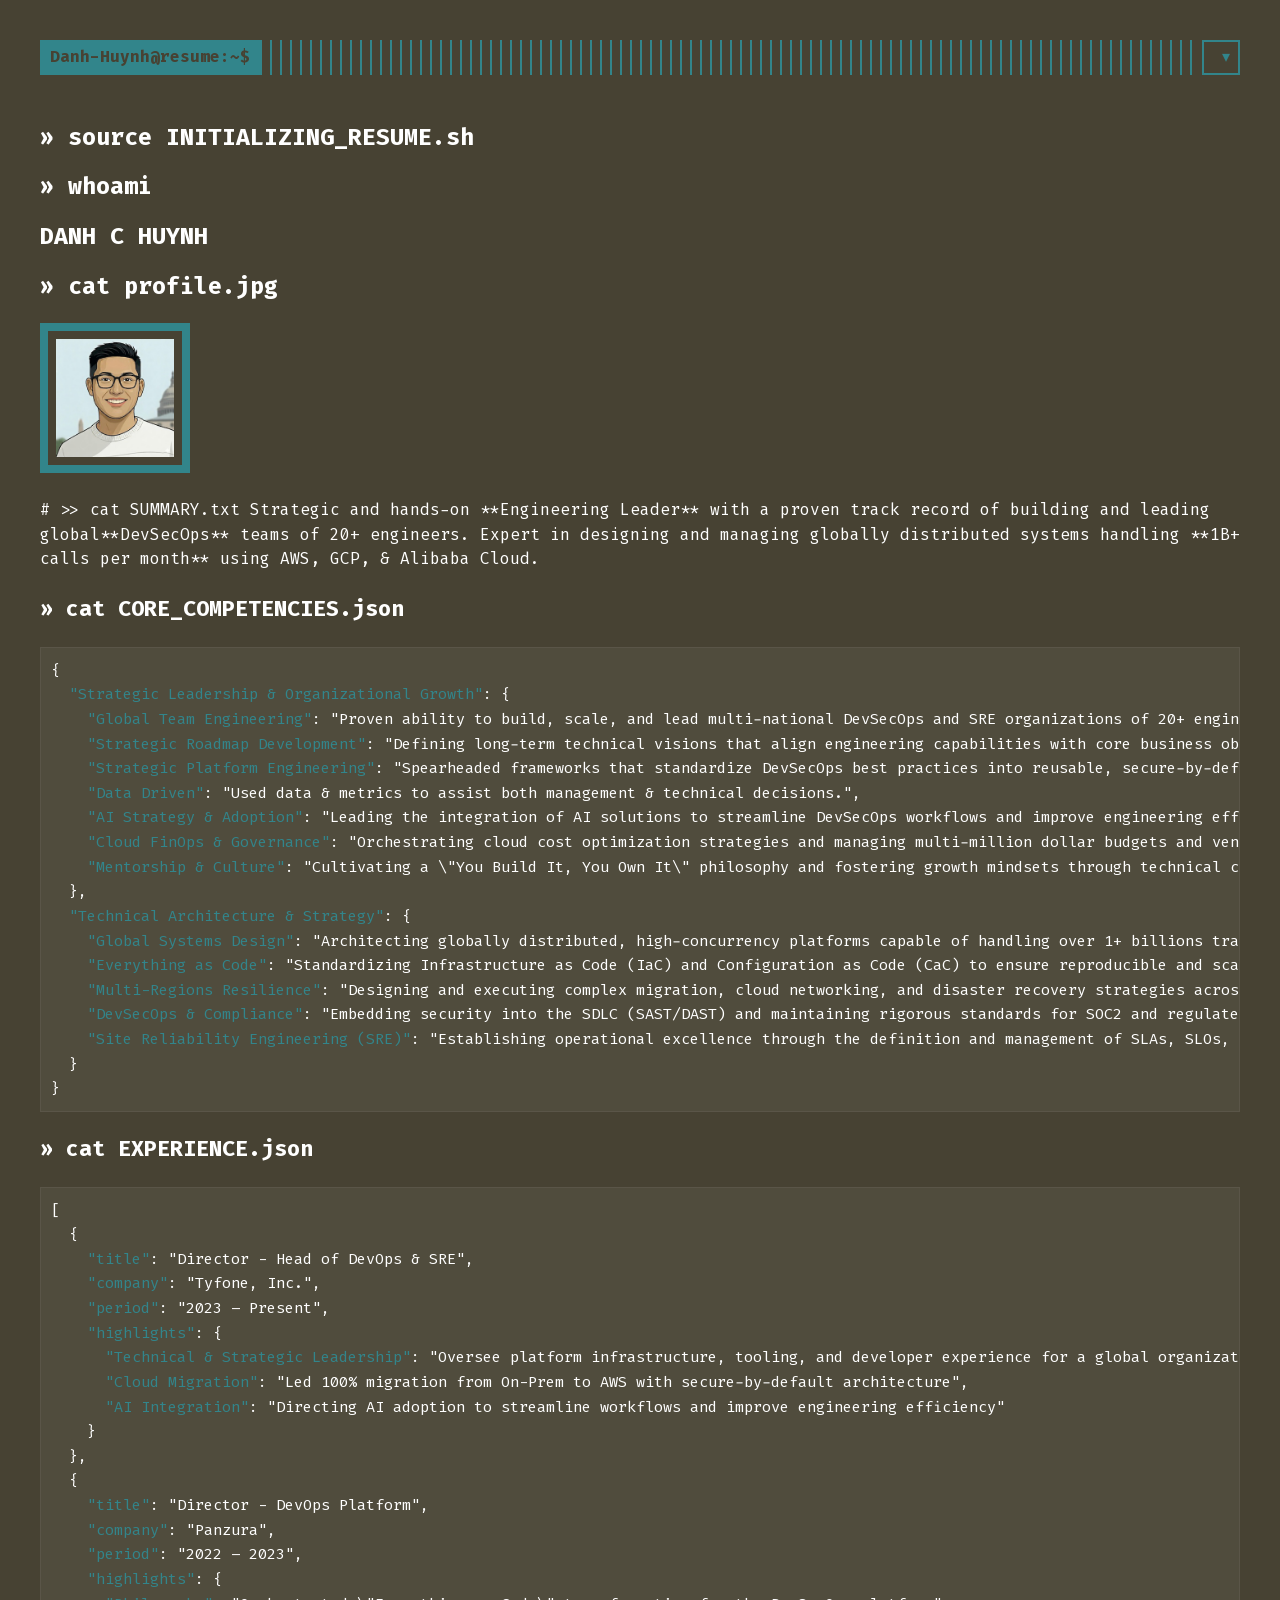
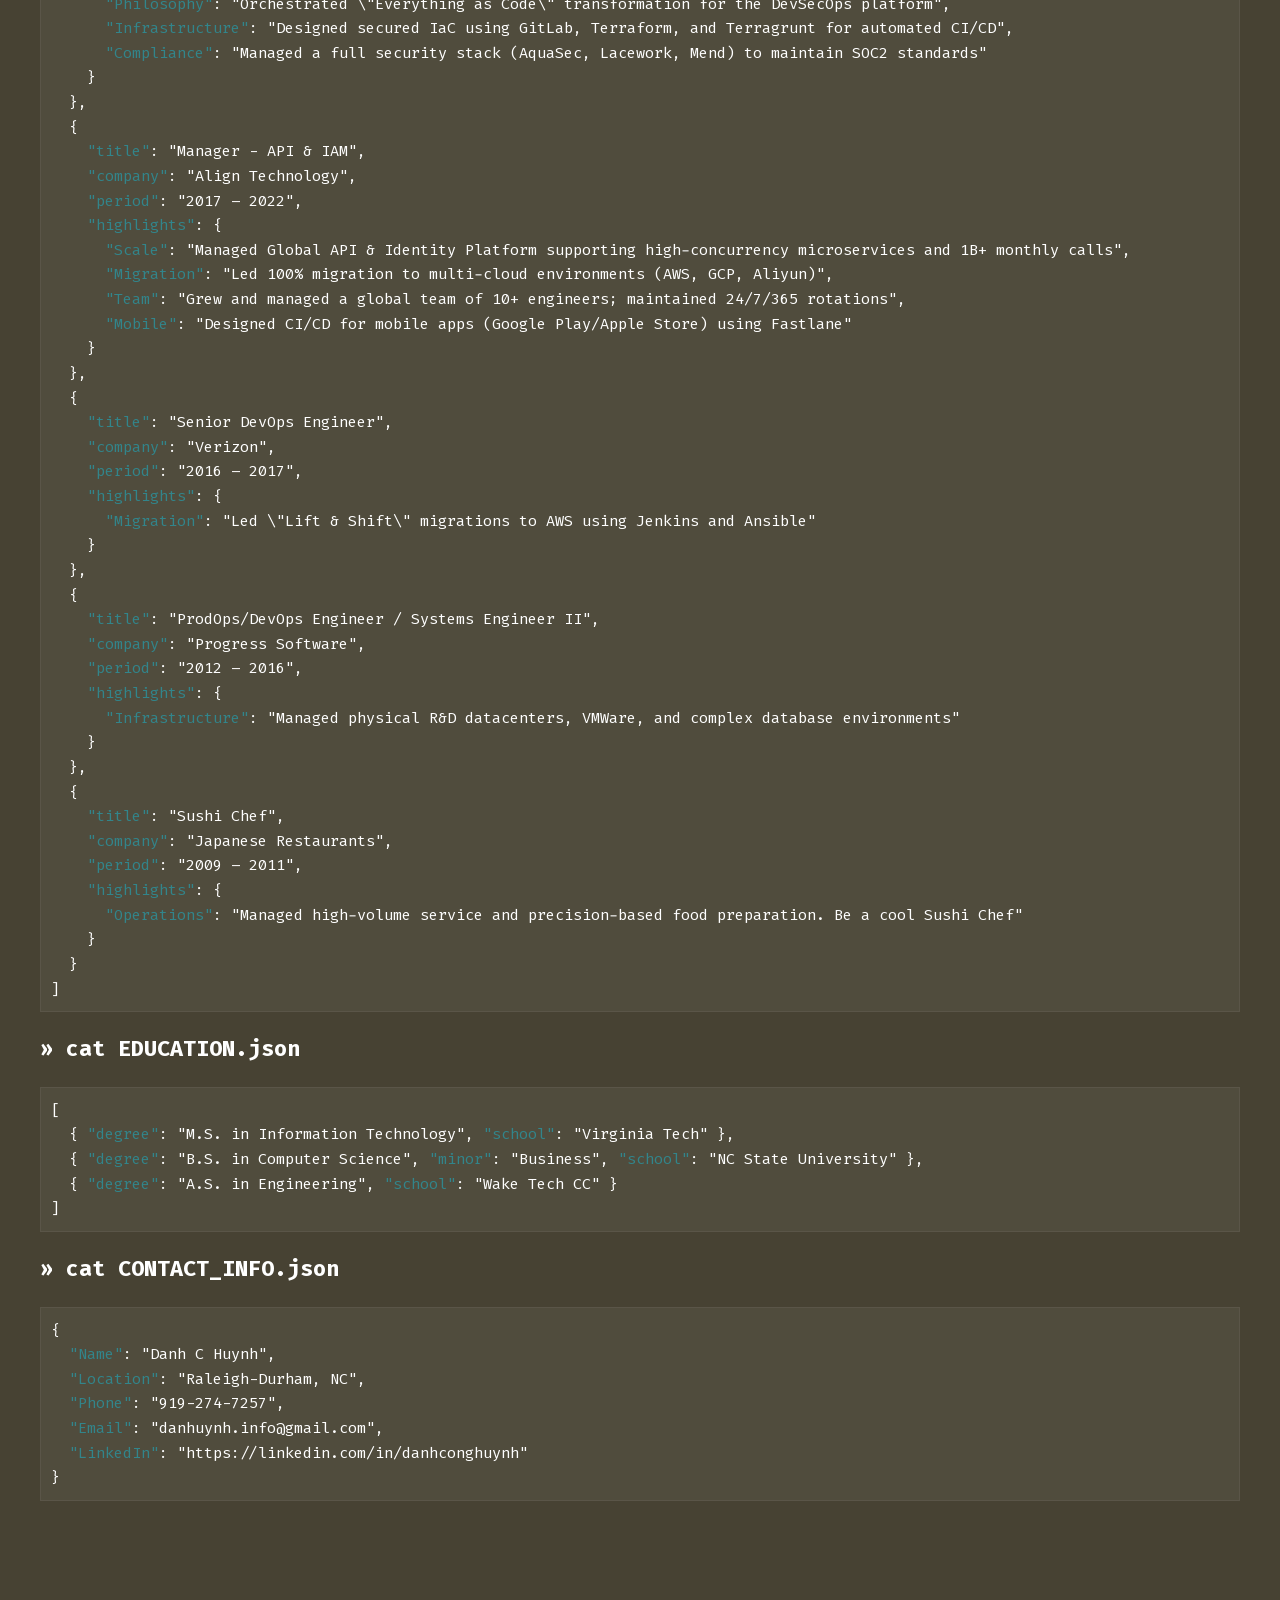
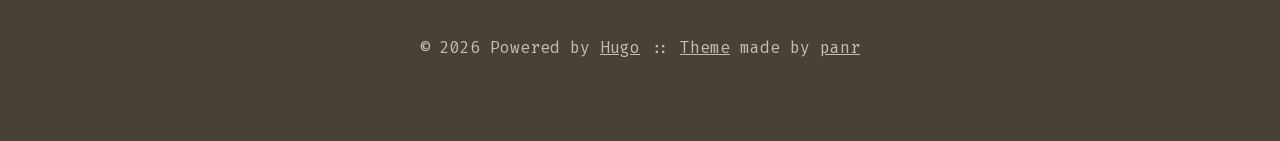
==== index.html @ 9a4f37fe "deploy: 3ca0b57affb9b24dda4a863fd0f030ab0fe64754" ====
<!doctype html><html lang=en><head><meta name=generator content="Hugo 0.161.1"><title>Danh-Huynh@resume:~$</title><meta charset=utf-8><meta name=viewport content="width=device-width,initial-scale=1"><meta name=description content><meta name=keywords content><meta name=robots content="noodp"><link rel=canonical href=https://huynhcongdanh.github.io/resume/><link rel=stylesheet href=https://huynhcongdanh.github.io/resume/css/buttons.min.86f6b4c106b6c6eb690ae5203d36b442c1f66f718ff4e8164fa86cf6c61ad641.css><link rel=stylesheet href=https://huynhcongdanh.github.io/resume/css/code.min.c4581949edab7810737609fc5568852bcd908945f14561e366dcd2300a370545.css><link rel=stylesheet href=https://huynhcongdanh.github.io/resume/css/fonts.min.5bb7ed13e1d00d8ff39ea84af26737007eb5051b157b86fc24487c94f3dc8bbe.css><link rel=stylesheet href=https://huynhcongdanh.github.io/resume/css/footer.min.eb8dfc2c6a7eafa36cd3ba92d63e69e849e2200e0002a228d137f236b09ecd75.css><link rel=stylesheet href=https://huynhcongdanh.github.io/resume/css/gist.min.a751e8b0abe1ba8bc53ced52a38b19d8950fe78ca29454ea8c2595cf26aad5c0.css><link rel=stylesheet href=https://huynhcongdanh.github.io/resume/css/header.min.75c7eb0e2872d95ff48109c6647d0223a38db52e2561dd87966eb5fc7c6bdac6.css><link rel=stylesheet href=https://huynhcongdanh.github.io/resume/css/main.min.36833afd348409fc6c3d09d0897c5833d9d5bf1ff31f5e60ea3ee42ce2b1268c.css><link rel=stylesheet href=https://huynhcongdanh.github.io/resume/css/menu.min.3c17467ebeb3d38663dce68f71f519901124fa5cbb4519b2fb0667a21e9aca39.css><link rel=stylesheet href=https://huynhcongdanh.github.io/resume/css/pagination.min.bbb986dbce00a5ce5aca0504b7925fc1c581992a4bf57f163e5d69cc1db7d836.css><link rel=stylesheet href=https://huynhcongdanh.github.io/resume/css/post.min.e6dddd258e64c83e05cec0cd49c05216742d42fc8ecbfbe6b67083412b609bd3.css><link rel=stylesheet href=https://huynhcongdanh.github.io/resume/css/syntax.min.a2cc694a9b481f15d41722bffc2cc54eea4c4f74fd9072b0b33253604c22606e.css><link rel=stylesheet href=https://huynhcongdanh.github.io/resume/css/terminal.min.e3b0c44298fc1c149afbf4c8996fb92427ae41e4649b934ca495991b7852b855.css><link rel=stylesheet href=https://huynhcongdanh.github.io/resume/css/terms.min.b81791663c3790e738e571cdbf802312390d30e4b1d8dc9d814a5b5454d0ac11.css><link rel=stylesheet href=https://huynhcongdanh.github.io/resume/terminal.css><link rel="shortcut icon" href=https://huynhcongdanh.github.io/resume/favicon.png><link rel=apple-touch-icon href=https://huynhcongdanh.github.io/resume/apple-touch-icon.png><meta name=twitter:card content="summary"><meta property="og:locale" content="en"><meta property="og:type" content="website"><meta property="og:title" content="Danh-Huynh@resume:~$"><meta property="og:description" content><meta property="og:url" content="https://huynhcongdanh.github.io/resume/"><meta property="og:site_name" content="Danh-Huynh@resume:~$"><meta property="og:image" content="https://huynhcongdanh.github.io/resume/og-image.png"><meta property="og:image:width" content="1200"><meta property="og:image:height" content="627"><meta property="article:published_time" content="2026-05-12 00:00:00 +0000 UTC"><link href=/resume/index.xml rel=alternate type=application/rss+xml title=Danh-Huynh@resume:~$></head><body><div class="container full"><header class=header><div class=header__inner><div class=header__logo><a href=https://huynhcongdanh.github.io/resume/><div class=logo>Danh-Huynh@resume:~$</div></a></div><ul class="menu menu--desktop menu--language-selector"><li class=menu__trigger>&nbsp;▾</li><li><ul class=menu__dropdown><li><a href=https://huynhcongdanh.github.io/resume/></a></li></ul></li></ul></div></header><div class=content><div class=index-content><h1 id=-source-initializing_resumesh>&#187; source INITIALIZING_RESUME.sh</h1><h1 id=-whoami>&#187; whoami</h1><h1 id=danh-c-huynh>DANH C HUYNH</h1><h1 id=-cat-profilejpg>&#187; cat profile.jpg</h1><img src=profile.jpg alt=Profile width=150>
# >> cat SUMMARY.txt
Strategic and hands-on **Engineering Leader** with a proven track record of building and leading global**DevSecOps** teams of 20+ engineers. Expert in designing and managing globally distributed systems handling **1B+ calls per month** using AWS, GCP, & Alibaba Cloud.<h2 id=-cat-core_competenciesjson>&#187; cat CORE_COMPETENCIES.json</h2><div class=highlight><pre tabindex=0 class=chroma><code class=language-json data-lang=json><span class=line><span class=cl><span class=p>{</span>
</span></span><span class=line><span class=cl>  <span class=nt>&#34;Strategic Leadership &amp; Organizational Growth&#34;</span><span class=p>:</span> <span class=p>{</span>
</span></span><span class=line><span class=cl>    <span class=nt>&#34;Global Team Engineering&#34;</span><span class=p>:</span> <span class=s2>&#34;Proven ability to build, scale, and lead multi-national DevSecOps and SRE organizations of 20+ engineers.&#34;</span><span class=p>,</span>
</span></span><span class=line><span class=cl>    <span class=nt>&#34;Strategic Roadmap Development&#34;</span><span class=p>:</span> <span class=s2>&#34;Defining long-term technical visions that align engineering capabilities with core business objectives.&#34;</span><span class=p>,</span>
</span></span><span class=line><span class=cl>    <span class=nt>&#34;Strategic Platform Engineering&#34;</span><span class=p>:</span> <span class=s2>&#34;Spearheaded frameworks that standardize DevSecOps best practices into reusable, secure-by-default templates to the Developer Experience (DX) by reducing operational friction and empowering teams to accelerate deployment cycles without compromising quality.&#34;</span><span class=p>,</span>
</span></span><span class=line><span class=cl>    <span class=nt>&#34;Data Driven&#34;</span><span class=p>:</span> <span class=s2>&#34;Used data &amp; metrics to assist both management &amp; technical decisions.&#34;</span><span class=p>,</span>
</span></span><span class=line><span class=cl>    <span class=nt>&#34;AI Strategy &amp; Adoption&#34;</span><span class=p>:</span> <span class=s2>&#34;Leading the integration of AI solutions to streamline DevSecOps workflows and improve engineering efficiency.&#34;</span><span class=p>,</span>
</span></span><span class=line><span class=cl>    <span class=nt>&#34;Cloud FinOps &amp; Governance&#34;</span><span class=p>:</span> <span class=s2>&#34;Orchestrating cloud cost optimization strategies and managing multi-million dollar budgets and vendor relationships.&#34;</span><span class=p>,</span>
</span></span><span class=line><span class=cl>    <span class=nt>&#34;Mentorship &amp; Culture&#34;</span><span class=p>:</span> <span class=s2>&#34;Cultivating a \&#34;You Build It, You Own It\&#34; philosophy and fostering growth mindsets through technical coaching and office hours.&#34;</span>
</span></span><span class=line><span class=cl>  <span class=p>},</span>
</span></span><span class=line><span class=cl>  <span class=nt>&#34;Technical Architecture &amp; Strategy&#34;</span><span class=p>:</span> <span class=p>{</span>
</span></span><span class=line><span class=cl>    <span class=nt>&#34;Global Systems Design&#34;</span><span class=p>:</span> <span class=s2>&#34;Architecting globally distributed, high-concurrency platforms capable of handling over 1+ billions transactions monthly.&#34;</span><span class=p>,</span>
</span></span><span class=line><span class=cl>    <span class=nt>&#34;Everything as Code&#34;</span><span class=p>:</span> <span class=s2>&#34;Standardizing Infrastructure as Code (IaC) and Configuration as Code (CaC) to ensure reproducible and scalable environments. No pets in the system.&#34;</span><span class=p>,</span>
</span></span><span class=line><span class=cl>    <span class=nt>&#34;Multi-Regions Resilience&#34;</span><span class=p>:</span> <span class=s2>&#34;Designing and executing complex migration, cloud networking, and disaster recovery strategies across AWS Accounts, regions, &amp; AZs.&#34;</span><span class=p>,</span>
</span></span><span class=line><span class=cl>    <span class=nt>&#34;DevSecOps &amp; Compliance&#34;</span><span class=p>:</span> <span class=s2>&#34;Embedding security into the SDLC (SAST/DAST) and maintaining rigorous standards for SOC2 and regulated environments (Medical, Fintech).&#34;</span><span class=p>,</span>
</span></span><span class=line><span class=cl>    <span class=nt>&#34;Site Reliability Engineering (SRE)&#34;</span><span class=p>:</span> <span class=s2>&#34;Establishing operational excellence through the definition and management of SLAs, SLOs, and 24/7/365 incident response frameworks.&#34;</span>
</span></span><span class=line><span class=cl>  <span class=p>}</span>
</span></span><span class=line><span class=cl><span class=p>}</span>
</span></span></code></pre></div><h2 id=-cat-experiencejson>&#187; cat EXPERIENCE.json</h2><div class=highlight><pre tabindex=0 class=chroma><code class=language-json data-lang=json><span class=line><span class=cl><span class=p>[</span>
</span></span><span class=line><span class=cl>  <span class=p>{</span>
</span></span><span class=line><span class=cl>    <span class=nt>&#34;title&#34;</span><span class=p>:</span> <span class=s2>&#34;Director - Head of DevOps &amp; SRE&#34;</span><span class=p>,</span>
</span></span><span class=line><span class=cl>    <span class=nt>&#34;company&#34;</span><span class=p>:</span> <span class=s2>&#34;Tyfone, Inc.&#34;</span><span class=p>,</span>
</span></span><span class=line><span class=cl>    <span class=nt>&#34;period&#34;</span><span class=p>:</span> <span class=s2>&#34;2023 – Present&#34;</span><span class=p>,</span>
</span></span><span class=line><span class=cl>    <span class=nt>&#34;highlights&#34;</span><span class=p>:</span> <span class=p>{</span>
</span></span><span class=line><span class=cl>      <span class=nt>&#34;Technical &amp; Strategic Leadership&#34;</span><span class=p>:</span> <span class=s2>&#34;Oversee platform infrastructure, tooling, and developer experience for a global organization&#34;</span><span class=p>,</span>
</span></span><span class=line><span class=cl>      <span class=nt>&#34;Cloud Migration&#34;</span><span class=p>:</span> <span class=s2>&#34;Led 100% migration from On-Prem to AWS with secure-by-default architecture&#34;</span><span class=p>,</span>
</span></span><span class=line><span class=cl>      <span class=nt>&#34;AI Integration&#34;</span><span class=p>:</span> <span class=s2>&#34;Directing AI adoption to streamline workflows and improve engineering efficiency&#34;</span>
</span></span><span class=line><span class=cl>    <span class=p>}</span>
</span></span><span class=line><span class=cl>  <span class=p>},</span>
</span></span><span class=line><span class=cl>  <span class=p>{</span>
</span></span><span class=line><span class=cl>    <span class=nt>&#34;title&#34;</span><span class=p>:</span> <span class=s2>&#34;Director - DevOps Platform&#34;</span><span class=p>,</span>
</span></span><span class=line><span class=cl>    <span class=nt>&#34;company&#34;</span><span class=p>:</span> <span class=s2>&#34;Panzura&#34;</span><span class=p>,</span>
</span></span><span class=line><span class=cl>    <span class=nt>&#34;period&#34;</span><span class=p>:</span> <span class=s2>&#34;2022 – 2023&#34;</span><span class=p>,</span>
</span></span><span class=line><span class=cl>    <span class=nt>&#34;highlights&#34;</span><span class=p>:</span> <span class=p>{</span>
</span></span><span class=line><span class=cl>      <span class=nt>&#34;Philosophy&#34;</span><span class=p>:</span> <span class=s2>&#34;Orchestrated \&#34;Everything as Code\&#34; transformation for the DevSecOps platform&#34;</span><span class=p>,</span>
</span></span><span class=line><span class=cl>      <span class=nt>&#34;Infrastructure&#34;</span><span class=p>:</span> <span class=s2>&#34;Designed secured IaC using GitLab, Terraform, and Terragrunt for automated CI/CD&#34;</span><span class=p>,</span>
</span></span><span class=line><span class=cl>      <span class=nt>&#34;Compliance&#34;</span><span class=p>:</span> <span class=s2>&#34;Managed a full security stack (AquaSec, Lacework, Mend) to maintain SOC2 standards&#34;</span>
</span></span><span class=line><span class=cl>    <span class=p>}</span>
</span></span><span class=line><span class=cl>  <span class=p>},</span>
</span></span><span class=line><span class=cl>  <span class=p>{</span>
</span></span><span class=line><span class=cl>    <span class=nt>&#34;title&#34;</span><span class=p>:</span> <span class=s2>&#34;Manager - API &amp; IAM&#34;</span><span class=p>,</span>
</span></span><span class=line><span class=cl>    <span class=nt>&#34;company&#34;</span><span class=p>:</span> <span class=s2>&#34;Align Technology&#34;</span><span class=p>,</span>
</span></span><span class=line><span class=cl>    <span class=nt>&#34;period&#34;</span><span class=p>:</span> <span class=s2>&#34;2017 – 2022&#34;</span><span class=p>,</span>
</span></span><span class=line><span class=cl>    <span class=nt>&#34;highlights&#34;</span><span class=p>:</span> <span class=p>{</span>
</span></span><span class=line><span class=cl>      <span class=nt>&#34;Scale&#34;</span><span class=p>:</span> <span class=s2>&#34;Managed Global API &amp; Identity Platform supporting high-concurrency microservices and 1B+ monthly calls&#34;</span><span class=p>,</span>
</span></span><span class=line><span class=cl>      <span class=nt>&#34;Migration&#34;</span><span class=p>:</span> <span class=s2>&#34;Led 100% migration to multi-cloud environments (AWS, GCP, Aliyun)&#34;</span><span class=p>,</span>
</span></span><span class=line><span class=cl>      <span class=nt>&#34;Team&#34;</span><span class=p>:</span> <span class=s2>&#34;Grew and managed a global team of 10+ engineers; maintained 24/7/365 rotations&#34;</span><span class=p>,</span>
</span></span><span class=line><span class=cl>      <span class=nt>&#34;Mobile&#34;</span><span class=p>:</span> <span class=s2>&#34;Designed CI/CD for mobile apps (Google Play/Apple Store) using Fastlane&#34;</span>
</span></span><span class=line><span class=cl>    <span class=p>}</span>
</span></span><span class=line><span class=cl>  <span class=p>},</span>
</span></span><span class=line><span class=cl>  <span class=p>{</span>
</span></span><span class=line><span class=cl>    <span class=nt>&#34;title&#34;</span><span class=p>:</span> <span class=s2>&#34;Senior DevOps Engineer&#34;</span><span class=p>,</span>
</span></span><span class=line><span class=cl>    <span class=nt>&#34;company&#34;</span><span class=p>:</span> <span class=s2>&#34;Verizon&#34;</span><span class=p>,</span>
</span></span><span class=line><span class=cl>    <span class=nt>&#34;period&#34;</span><span class=p>:</span> <span class=s2>&#34;2016 – 2017&#34;</span><span class=p>,</span>
</span></span><span class=line><span class=cl>    <span class=nt>&#34;highlights&#34;</span><span class=p>:</span> <span class=p>{</span>
</span></span><span class=line><span class=cl>      <span class=nt>&#34;Migration&#34;</span><span class=p>:</span> <span class=s2>&#34;Led \&#34;Lift &amp; Shift\&#34; migrations to AWS using Jenkins and Ansible&#34;</span>
</span></span><span class=line><span class=cl>    <span class=p>}</span>
</span></span><span class=line><span class=cl>  <span class=p>},</span>
</span></span><span class=line><span class=cl>  <span class=p>{</span>
</span></span><span class=line><span class=cl>    <span class=nt>&#34;title&#34;</span><span class=p>:</span> <span class=s2>&#34;ProdOps/DevOps Engineer / Systems Engineer II&#34;</span><span class=p>,</span>
</span></span><span class=line><span class=cl>    <span class=nt>&#34;company&#34;</span><span class=p>:</span> <span class=s2>&#34;Progress Software&#34;</span><span class=p>,</span>
</span></span><span class=line><span class=cl>    <span class=nt>&#34;period&#34;</span><span class=p>:</span> <span class=s2>&#34;2012 – 2016&#34;</span><span class=p>,</span>
</span></span><span class=line><span class=cl>    <span class=nt>&#34;highlights&#34;</span><span class=p>:</span> <span class=p>{</span>
</span></span><span class=line><span class=cl>      <span class=nt>&#34;Infrastructure&#34;</span><span class=p>:</span> <span class=s2>&#34;Managed physical R&amp;D datacenters, VMWare, and complex database environments&#34;</span>
</span></span><span class=line><span class=cl>    <span class=p>}</span>
</span></span><span class=line><span class=cl>  <span class=p>},</span>
</span></span><span class=line><span class=cl>  <span class=p>{</span>
</span></span><span class=line><span class=cl>    <span class=nt>&#34;title&#34;</span><span class=p>:</span> <span class=s2>&#34;Sushi Chef&#34;</span><span class=p>,</span>
</span></span><span class=line><span class=cl>    <span class=nt>&#34;company&#34;</span><span class=p>:</span> <span class=s2>&#34;Japanese Restaurants&#34;</span><span class=p>,</span>
</span></span><span class=line><span class=cl>    <span class=nt>&#34;period&#34;</span><span class=p>:</span> <span class=s2>&#34;2009 – 2011&#34;</span><span class=p>,</span>
</span></span><span class=line><span class=cl>    <span class=nt>&#34;highlights&#34;</span><span class=p>:</span> <span class=p>{</span>
</span></span><span class=line><span class=cl>      <span class=nt>&#34;Operations&#34;</span><span class=p>:</span> <span class=s2>&#34;Managed high-volume service and precision-based food preparation. Be a cool Sushi Chef&#34;</span>
</span></span><span class=line><span class=cl>    <span class=p>}</span>
</span></span><span class=line><span class=cl>  <span class=p>}</span>
</span></span><span class=line><span class=cl><span class=p>]</span>
</span></span></code></pre></div><h2 id=-cat-educationjson>&#187; cat EDUCATION.json</h2><div class=highlight><pre tabindex=0 class=chroma><code class=language-json data-lang=json><span class=line><span class=cl><span class=p>[</span>
</span></span><span class=line><span class=cl>  <span class=p>{</span> <span class=nt>&#34;degree&#34;</span><span class=p>:</span> <span class=s2>&#34;M.S. in Information Technology&#34;</span><span class=p>,</span> <span class=nt>&#34;school&#34;</span><span class=p>:</span> <span class=s2>&#34;Virginia Tech&#34;</span> <span class=p>},</span>
</span></span><span class=line><span class=cl>  <span class=p>{</span> <span class=nt>&#34;degree&#34;</span><span class=p>:</span> <span class=s2>&#34;B.S. in Computer Science&#34;</span><span class=p>,</span> <span class=nt>&#34;minor&#34;</span><span class=p>:</span> <span class=s2>&#34;Business&#34;</span><span class=p>,</span> <span class=nt>&#34;school&#34;</span><span class=p>:</span> <span class=s2>&#34;NC State University&#34;</span> <span class=p>},</span>
</span></span><span class=line><span class=cl>  <span class=p>{</span> <span class=nt>&#34;degree&#34;</span><span class=p>:</span> <span class=s2>&#34;A.S. in Engineering&#34;</span><span class=p>,</span> <span class=nt>&#34;school&#34;</span><span class=p>:</span> <span class=s2>&#34;Wake Tech CC&#34;</span> <span class=p>}</span>
</span></span><span class=line><span class=cl><span class=p>]</span>
</span></span></code></pre></div><h2 id=-cat-contact_infojson>&#187; cat CONTACT_INFO.json</h2><div class=highlight><pre tabindex=0 class=chroma><code class=language-json data-lang=json><span class=line><span class=cl><span class=p>{</span>
</span></span><span class=line><span class=cl>  <span class=nt>&#34;Name&#34;</span><span class=p>:</span> <span class=s2>&#34;Danh C Huynh&#34;</span><span class=p>,</span>
</span></span><span class=line><span class=cl>  <span class=nt>&#34;Location&#34;</span><span class=p>:</span> <span class=s2>&#34;Raleigh-Durham, NC&#34;</span><span class=p>,</span>
</span></span><span class=line><span class=cl>  <span class=nt>&#34;Phone&#34;</span><span class=p>:</span> <span class=s2>&#34;919-274-7257&#34;</span><span class=p>,</span>
</span></span><span class=line><span class=cl>  <span class=nt>&#34;Email&#34;</span><span class=p>:</span> <span class=s2>&#34;danhuynh.info@gmail.com&#34;</span><span class=p>,</span>
</span></span><span class=line><span class=cl>  <span class=nt>&#34;LinkedIn&#34;</span><span class=p>:</span> <span class=s2>&#34;https://linkedin.com/in/danhconghuynh&#34;</span>
</span></span><span class=line><span class=cl><span class=p>}</span>
</span></span></code></pre></div></div><div class=posts><div class=pagination><div class=pagination__buttons></div></div></div></div><footer class=footer><div class=footer__inner><div class=copyright><span>© 2026 Powered by <a href=https://gohugo.io>Hugo</a></span>
<span>:: <a href=https://github.com/panr/hugo-theme-terminal target=_blank>Theme</a> made by <a href=https://github.com/panr target=_blank>panr</a></span></div></div></footer><script type=text/javascript src=/resume/bundle.min.js></script></div></body></html>
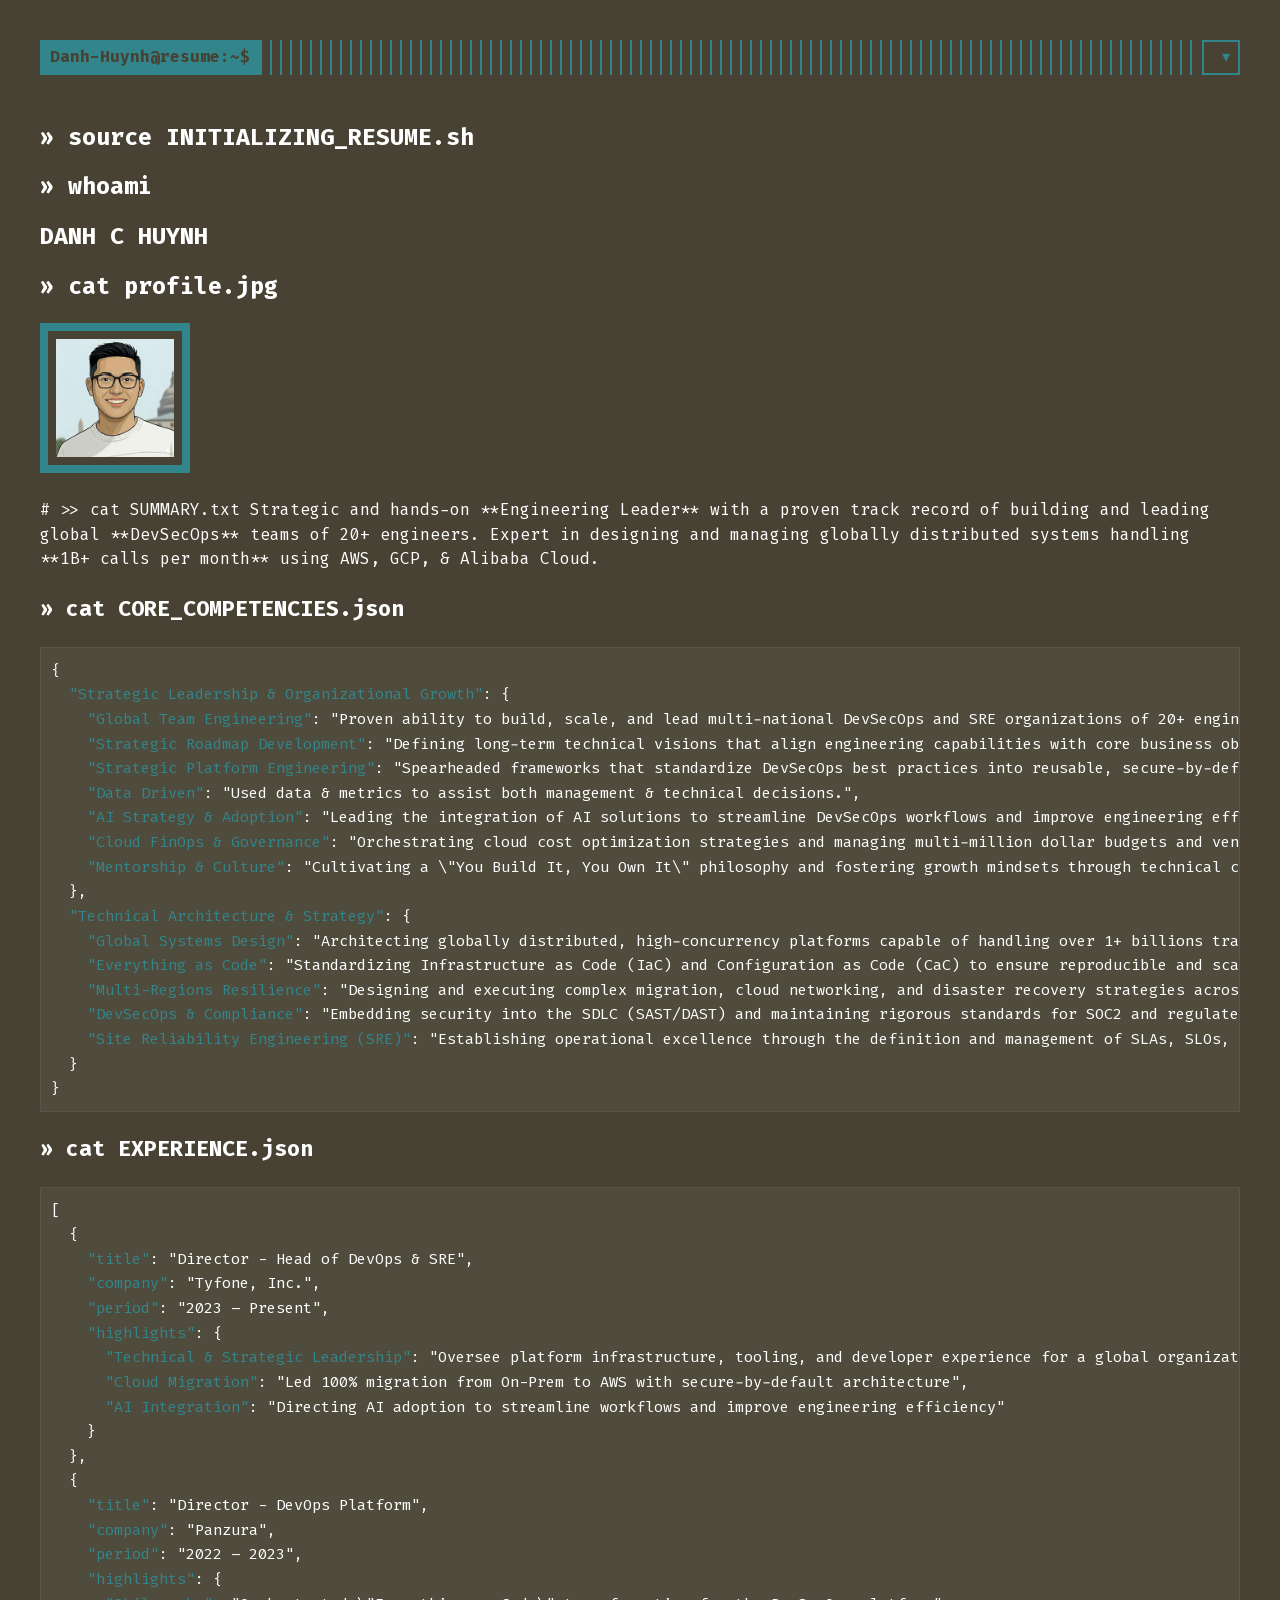
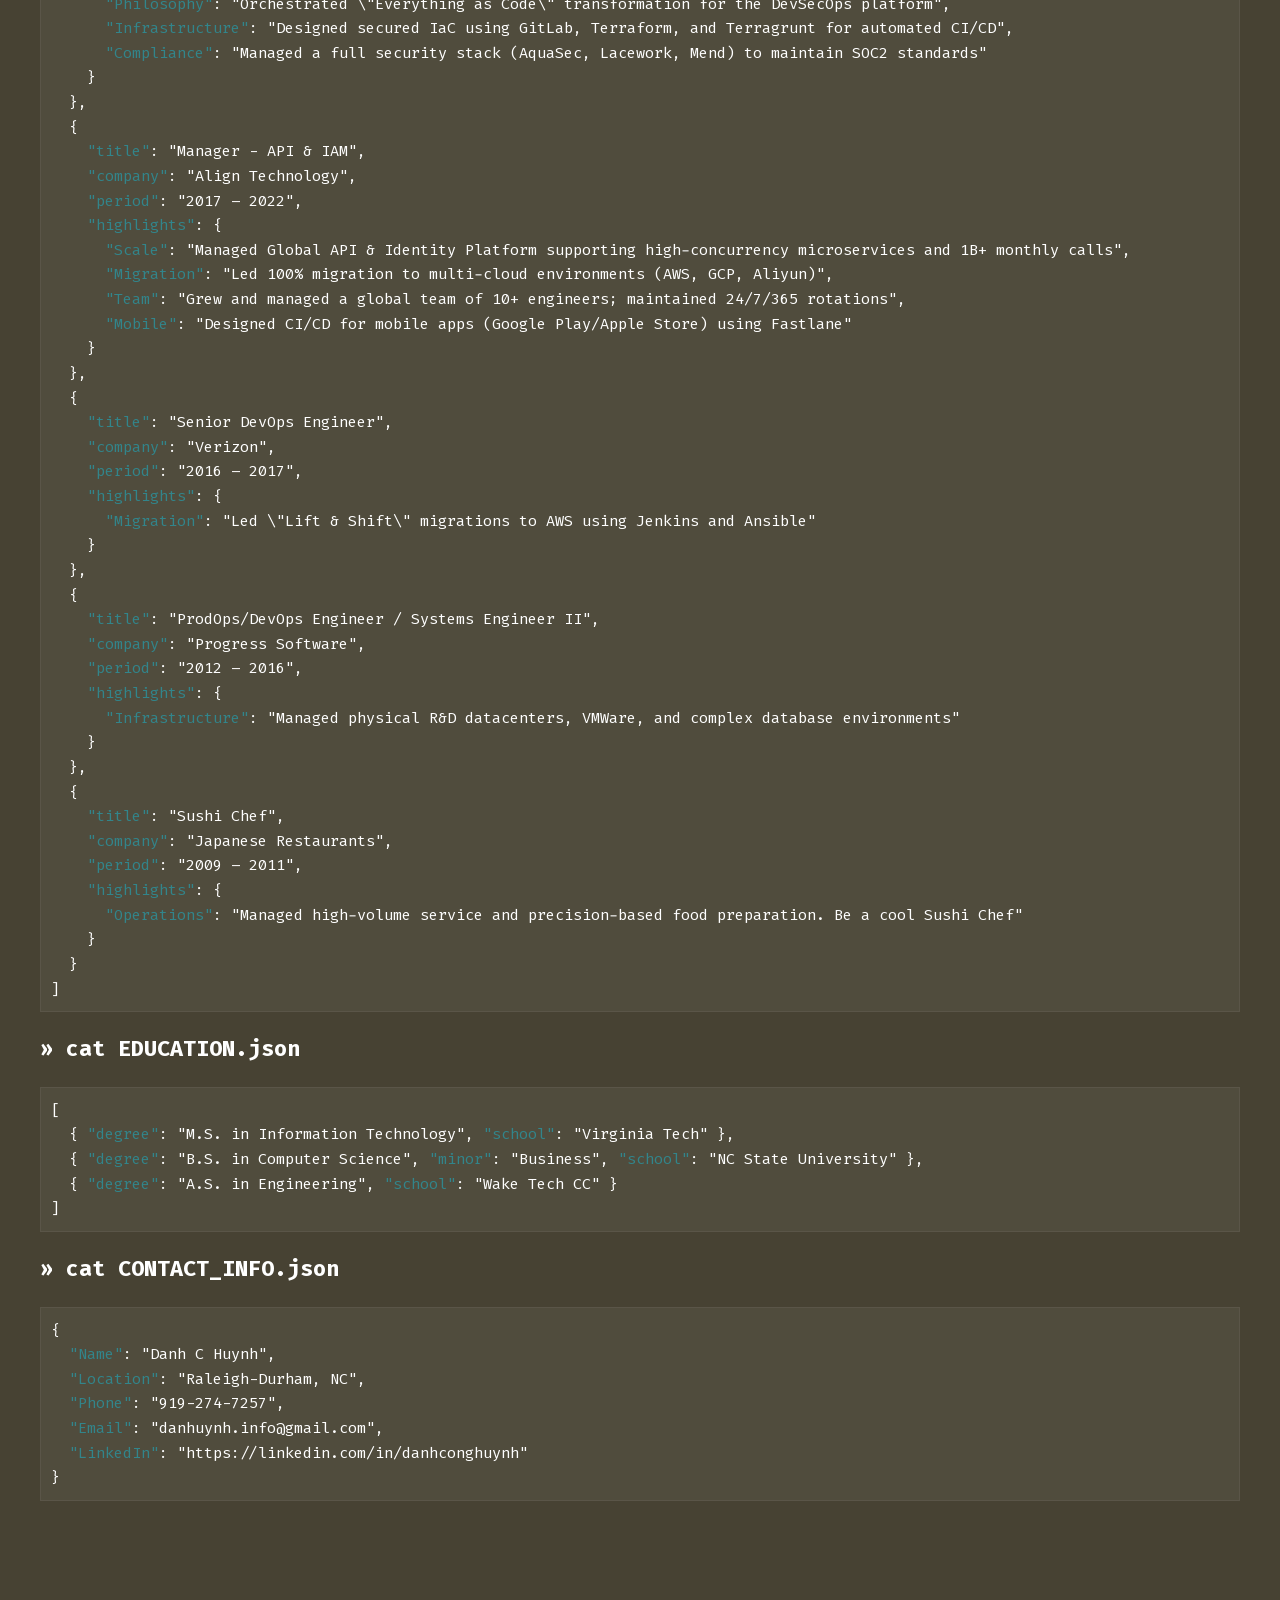
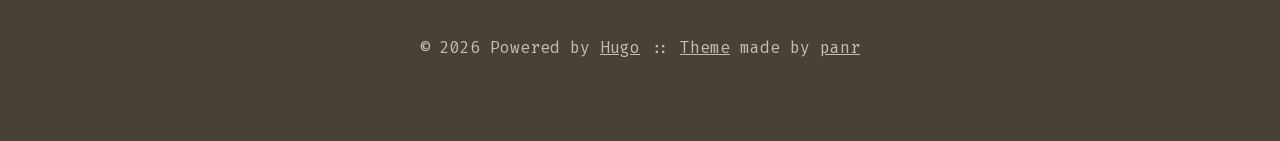
==== commit a0c82d63: "deploy: a4a468adbdf6802aefa13e45dbc68705d5f8bc74" ====
--- a/index.html
+++ b/index.html
@@ -1,6 +1,6 @@
 <!doctype html><html lang=en><head><meta name=generator content="Hugo 0.161.1"><title>Danh-Huynh@resume:~$</title><meta charset=utf-8><meta name=viewport content="width=device-width,initial-scale=1"><meta name=description content><meta name=keywords content><meta name=robots content="noodp"><link rel=canonical href=https://huynhcongdanh.github.io/resume/><link rel=stylesheet href=https://huynhcongdanh.github.io/resume/css/buttons.min.86f6b4c106b6c6eb690ae5203d36b442c1f66f718ff4e8164fa86cf6c61ad641.css><link rel=stylesheet href=https://huynhcongdanh.github.io/resume/css/code.min.c4581949edab7810737609fc5568852bcd908945f14561e366dcd2300a370545.css><link rel=stylesheet href=https://huynhcongdanh.github.io/resume/css/fonts.min.5bb7ed13e1d00d8ff39ea84af26737007eb5051b157b86fc24487c94f3dc8bbe.css><link rel=stylesheet href=https://huynhcongdanh.github.io/resume/css/footer.min.eb8dfc2c6a7eafa36cd3ba92d63e69e849e2200e0002a228d137f236b09ecd75.css><link rel=stylesheet href=https://huynhcongdanh.github.io/resume/css/gist.min.a751e8b0abe1ba8bc53ced52a38b19d8950fe78ca29454ea8c2595cf26aad5c0.css><link rel=stylesheet href=https://huynhcongdanh.github.io/resume/css/header.min.75c7eb0e2872d95ff48109c6647d0223a38db52e2561dd87966eb5fc7c6bdac6.css><link rel=stylesheet href=https://huynhcongdanh.github.io/resume/css/main.min.36833afd348409fc6c3d09d0897c5833d9d5bf1ff31f5e60ea3ee42ce2b1268c.css><link rel=stylesheet href=https://huynhcongdanh.github.io/resume/css/menu.min.3c17467ebeb3d38663dce68f71f519901124fa5cbb4519b2fb0667a21e9aca39.css><link rel=stylesheet href=https://huynhcongdanh.github.io/resume/css/pagination.min.bbb986dbce00a5ce5aca0504b7925fc1c581992a4bf57f163e5d69cc1db7d836.css><link rel=stylesheet href=https://huynhcongdanh.github.io/resume/css/post.min.e6dddd258e64c83e05cec0cd49c05216742d42fc8ecbfbe6b67083412b609bd3.css><link rel=stylesheet href=https://huynhcongdanh.github.io/resume/css/syntax.min.a2cc694a9b481f15d41722bffc2cc54eea4c4f74fd9072b0b33253604c22606e.css><link rel=stylesheet href=https://huynhcongdanh.github.io/resume/css/terminal.min.e3b0c44298fc1c149afbf4c8996fb92427ae41e4649b934ca495991b7852b855.css><link rel=stylesheet href=https://huynhcongdanh.github.io/resume/css/terms.min.b81791663c3790e738e571cdbf802312390d30e4b1d8dc9d814a5b5454d0ac11.css><link rel=stylesheet href=https://huynhcongdanh.github.io/resume/terminal.css><link rel="shortcut icon" href=https://huynhcongdanh.github.io/resume/favicon.png><link rel=apple-touch-icon href=https://huynhcongdanh.github.io/resume/apple-touch-icon.png><meta name=twitter:card content="summary"><meta property="og:locale" content="en"><meta property="og:type" content="website"><meta property="og:title" content="Danh-Huynh@resume:~$"><meta property="og:description" content><meta property="og:url" content="https://huynhcongdanh.github.io/resume/"><meta property="og:site_name" content="Danh-Huynh@resume:~$"><meta property="og:image" content="https://huynhcongdanh.github.io/resume/og-image.png"><meta property="og:image:width" content="1200"><meta property="og:image:height" content="627"><meta property="article:published_time" content="2026-05-12 00:00:00 +0000 UTC"><link href=/resume/index.xml rel=alternate type=application/rss+xml title=Danh-Huynh@resume:~$></head><body><div class="container full"><header class=header><div class=header__inner><div class=header__logo><a href=https://huynhcongdanh.github.io/resume/><div class=logo>Danh-Huynh@resume:~$</div></a></div><ul class="menu menu--desktop menu--language-selector"><li class=menu__trigger>&nbsp;▾</li><li><ul class=menu__dropdown><li><a href=https://huynhcongdanh.github.io/resume/></a></li></ul></li></ul></div></header><div class=content><div class=index-content><h1 id=-source-initializing_resumesh>&#187; source INITIALIZING_RESUME.sh</h1><h1 id=-whoami>&#187; whoami</h1><h1 id=danh-c-huynh>DANH C HUYNH</h1><h1 id=-cat-profilejpg>&#187; cat profile.jpg</h1><img src=profile.jpg alt=Profile width=150>
 # >> cat SUMMARY.txt
-Strategic and hands-on **Engineering Leader** with a proven track record of building and leading global**DevSecOps** teams of 20+ engineers. Expert in designing and managing globally distributed systems handling **1B+ calls per month** using AWS, GCP, & Alibaba Cloud.<h2 id=-cat-core_competenciesjson>&#187; cat CORE_COMPETENCIES.json</h2><div class=highlight><pre tabindex=0 class=chroma><code class=language-json data-lang=json><span class=line><span class=cl><span class=p>{</span>
+Strategic and hands-on **Engineering Leader** with a proven track record of building and leading global **DevSecOps** teams of 20+ engineers. Expert in designing and managing globally distributed systems handling **1B+ calls per month** using AWS, GCP, & Alibaba Cloud.<h2 id=-cat-core_competenciesjson>&#187; cat CORE_COMPETENCIES.json</h2><div class=highlight><pre tabindex=0 class=chroma><code class=language-json data-lang=json><span class=line><span class=cl><span class=p>{</span>
 </span></span><span class=line><span class=cl>  <span class=nt>&#34;Strategic Leadership &amp; Organizational Growth&#34;</span><span class=p>:</span> <span class=p>{</span>
 </span></span><span class=line><span class=cl>    <span class=nt>&#34;Global Team Engineering&#34;</span><span class=p>:</span> <span class=s2>&#34;Proven ability to build, scale, and lead multi-national DevSecOps and SRE organizations of 20+ engineers.&#34;</span><span class=p>,</span>
 </span></span><span class=line><span class=cl>    <span class=nt>&#34;Strategic Roadmap Development&#34;</span><span class=p>:</span> <span class=s2>&#34;Defining long-term technical visions that align engineering capabilities with core business objectives.&#34;</span><span class=p>,</span>
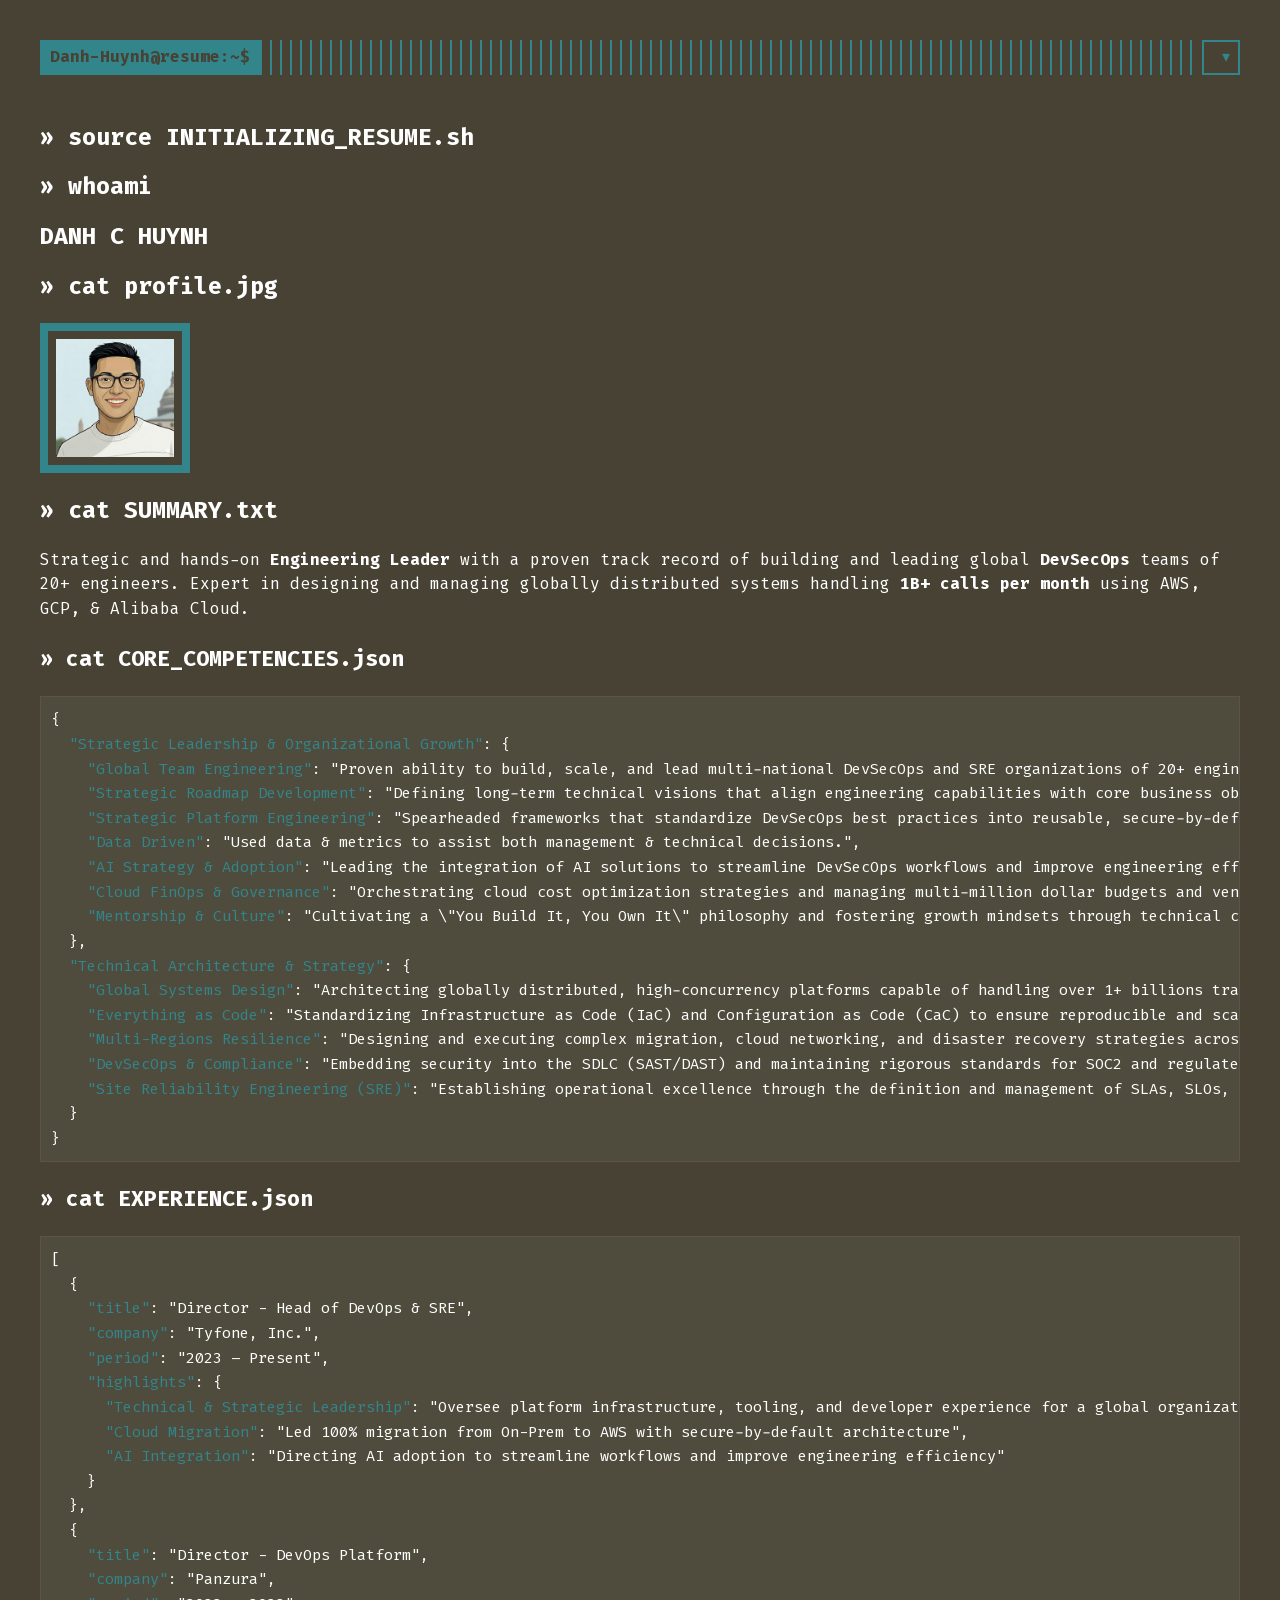
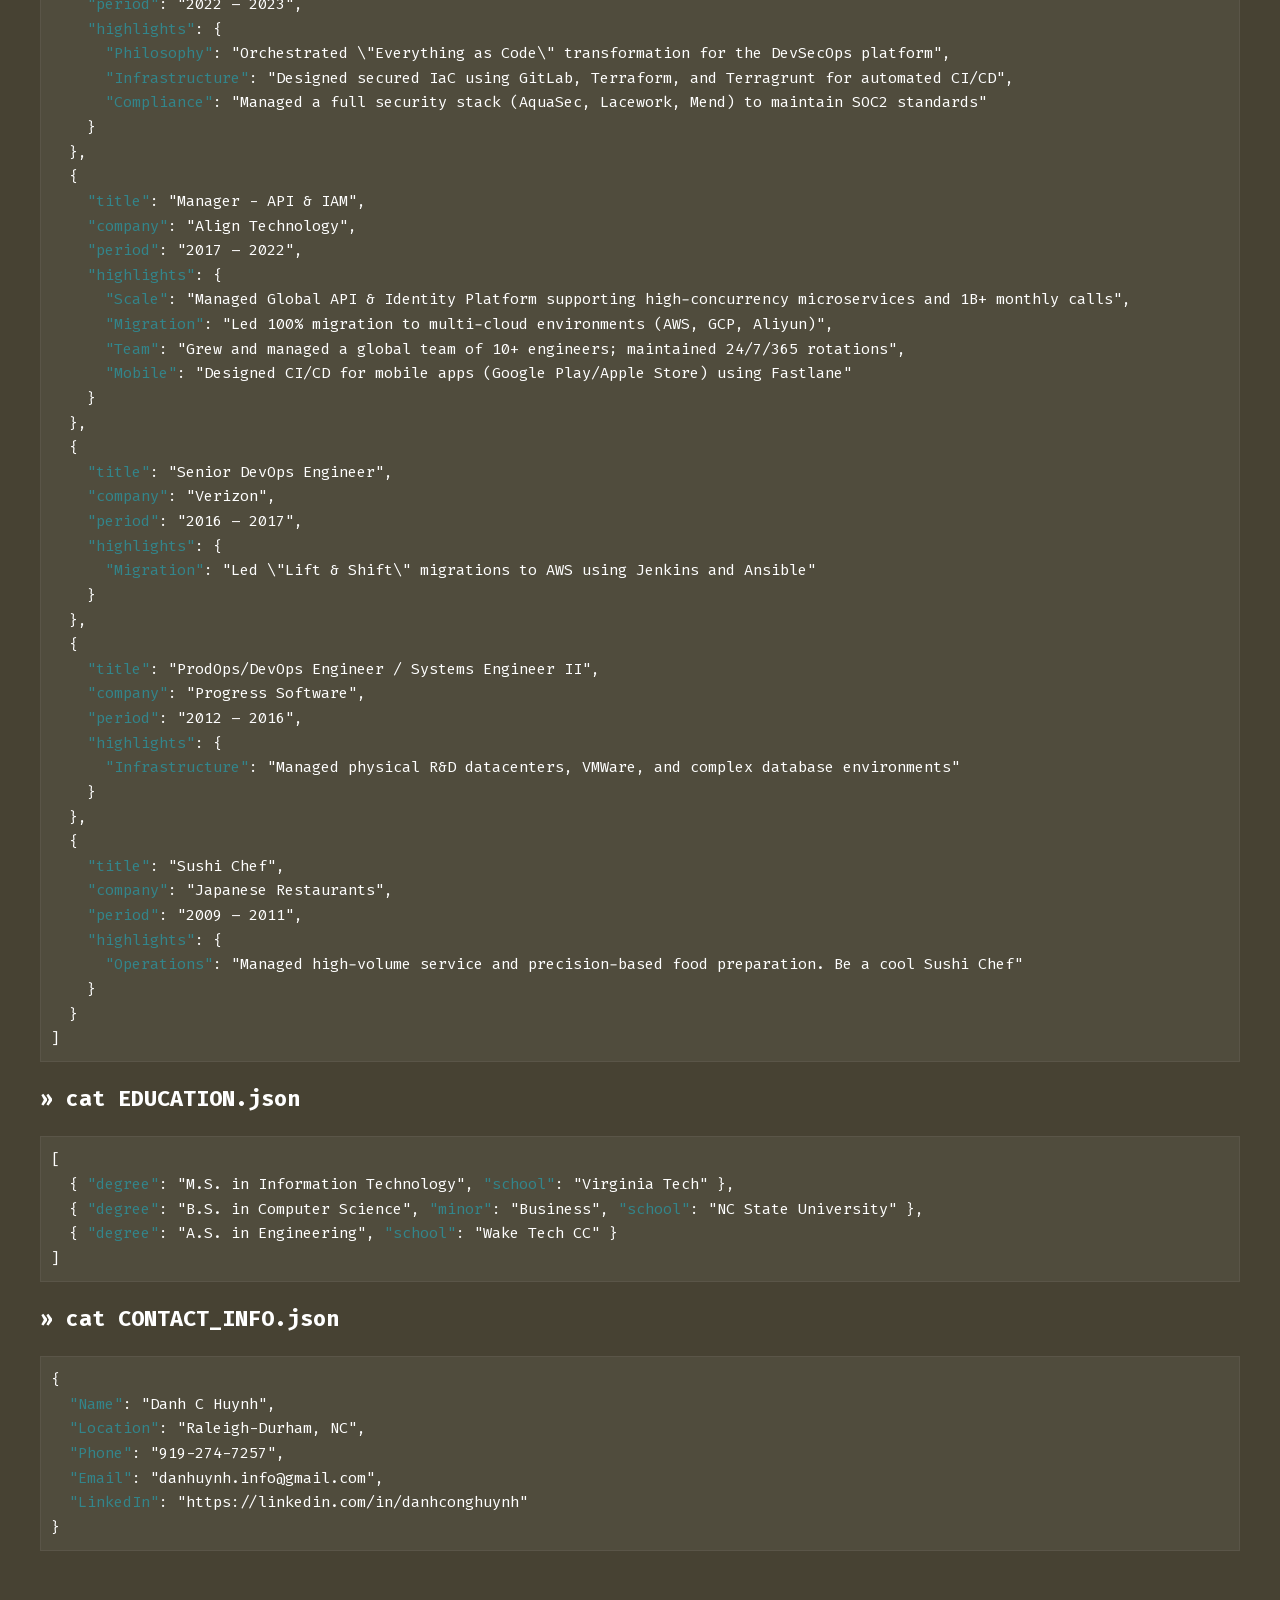
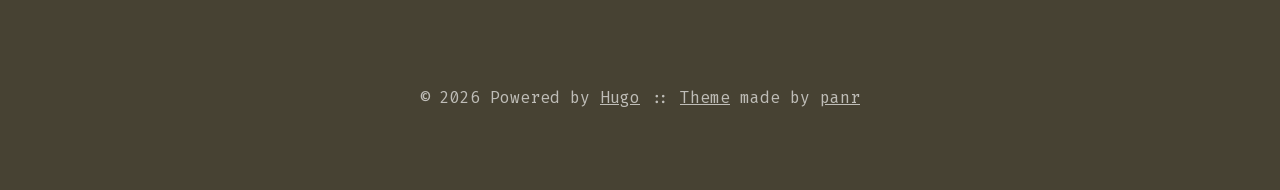
==== commit 0c7be28e: "deploy: ea47245251ed7b6b5956d35974ab1e74d22b36e1" ====
--- a/index.html
+++ b/index.html
@@ -1,6 +1,4 @@
-<!doctype html><html lang=en><head><meta name=generator content="Hugo 0.161.1"><title>Danh-Huynh@resume:~$</title><meta charset=utf-8><meta name=viewport content="width=device-width,initial-scale=1"><meta name=description content><meta name=keywords content><meta name=robots content="noodp"><link rel=canonical href=https://huynhcongdanh.github.io/resume/><link rel=stylesheet href=https://huynhcongdanh.github.io/resume/css/buttons.min.86f6b4c106b6c6eb690ae5203d36b442c1f66f718ff4e8164fa86cf6c61ad641.css><link rel=stylesheet href=https://huynhcongdanh.github.io/resume/css/code.min.c4581949edab7810737609fc5568852bcd908945f14561e366dcd2300a370545.css><link rel=stylesheet href=https://huynhcongdanh.github.io/resume/css/fonts.min.5bb7ed13e1d00d8ff39ea84af26737007eb5051b157b86fc24487c94f3dc8bbe.css><link rel=stylesheet href=https://huynhcongdanh.github.io/resume/css/footer.min.eb8dfc2c6a7eafa36cd3ba92d63e69e849e2200e0002a228d137f236b09ecd75.css><link rel=stylesheet href=https://huynhcongdanh.github.io/resume/css/gist.min.a751e8b0abe1ba8bc53ced52a38b19d8950fe78ca29454ea8c2595cf26aad5c0.css><link rel=stylesheet href=https://huynhcongdanh.github.io/resume/css/header.min.75c7eb0e2872d95ff48109c6647d0223a38db52e2561dd87966eb5fc7c6bdac6.css><link rel=stylesheet href=https://huynhcongdanh.github.io/resume/css/main.min.36833afd348409fc6c3d09d0897c5833d9d5bf1ff31f5e60ea3ee42ce2b1268c.css><link rel=stylesheet href=https://huynhcongdanh.github.io/resume/css/menu.min.3c17467ebeb3d38663dce68f71f519901124fa5cbb4519b2fb0667a21e9aca39.css><link rel=stylesheet href=https://huynhcongdanh.github.io/resume/css/pagination.min.bbb986dbce00a5ce5aca0504b7925fc1c581992a4bf57f163e5d69cc1db7d836.css><link rel=stylesheet href=https://huynhcongdanh.github.io/resume/css/post.min.e6dddd258e64c83e05cec0cd49c05216742d42fc8ecbfbe6b67083412b609bd3.css><link rel=stylesheet href=https://huynhcongdanh.github.io/resume/css/syntax.min.a2cc694a9b481f15d41722bffc2cc54eea4c4f74fd9072b0b33253604c22606e.css><link rel=stylesheet href=https://huynhcongdanh.github.io/resume/css/terminal.min.e3b0c44298fc1c149afbf4c8996fb92427ae41e4649b934ca495991b7852b855.css><link rel=stylesheet href=https://huynhcongdanh.github.io/resume/css/terms.min.b81791663c3790e738e571cdbf802312390d30e4b1d8dc9d814a5b5454d0ac11.css><link rel=stylesheet href=https://huynhcongdanh.github.io/resume/terminal.css><link rel="shortcut icon" href=https://huynhcongdanh.github.io/resume/favicon.png><link rel=apple-touch-icon href=https://huynhcongdanh.github.io/resume/apple-touch-icon.png><meta name=twitter:card content="summary"><meta property="og:locale" content="en"><meta property="og:type" content="website"><meta property="og:title" content="Danh-Huynh@resume:~$"><meta property="og:description" content><meta property="og:url" content="https://huynhcongdanh.github.io/resume/"><meta property="og:site_name" content="Danh-Huynh@resume:~$"><meta property="og:image" content="https://huynhcongdanh.github.io/resume/og-image.png"><meta property="og:image:width" content="1200"><meta property="og:image:height" content="627"><meta property="article:published_time" content="2026-05-12 00:00:00 +0000 UTC"><link href=/resume/index.xml rel=alternate type=application/rss+xml title=Danh-Huynh@resume:~$></head><body><div class="container full"><header class=header><div class=header__inner><div class=header__logo><a href=https://huynhcongdanh.github.io/resume/><div class=logo>Danh-Huynh@resume:~$</div></a></div><ul class="menu menu--desktop menu--language-selector"><li class=menu__trigger>&nbsp;▾</li><li><ul class=menu__dropdown><li><a href=https://huynhcongdanh.github.io/resume/></a></li></ul></li></ul></div></header><div class=content><div class=index-content><h1 id=-source-initializing_resumesh>&#187; source INITIALIZING_RESUME.sh</h1><h1 id=-whoami>&#187; whoami</h1><h1 id=danh-c-huynh>DANH C HUYNH</h1><h1 id=-cat-profilejpg>&#187; cat profile.jpg</h1><img src=profile.jpg alt=Profile width=150>
-# >> cat SUMMARY.txt
-Strategic and hands-on **Engineering Leader** with a proven track record of building and leading global **DevSecOps** teams of 20+ engineers. Expert in designing and managing globally distributed systems handling **1B+ calls per month** using AWS, GCP, & Alibaba Cloud.<h2 id=-cat-core_competenciesjson>&#187; cat CORE_COMPETENCIES.json</h2><div class=highlight><pre tabindex=0 class=chroma><code class=language-json data-lang=json><span class=line><span class=cl><span class=p>{</span>
+<!doctype html><html lang=en><head><meta name=generator content="Hugo 0.161.1"><title>Danh-Huynh@resume:~$</title><meta charset=utf-8><meta name=viewport content="width=device-width,initial-scale=1"><meta name=description content><meta name=keywords content><meta name=robots content="noodp"><link rel=canonical href=https://huynhcongdanh.github.io/resume/><link rel=stylesheet href=https://huynhcongdanh.github.io/resume/css/buttons.min.86f6b4c106b6c6eb690ae5203d36b442c1f66f718ff4e8164fa86cf6c61ad641.css><link rel=stylesheet href=https://huynhcongdanh.github.io/resume/css/code.min.c4581949edab7810737609fc5568852bcd908945f14561e366dcd2300a370545.css><link rel=stylesheet href=https://huynhcongdanh.github.io/resume/css/fonts.min.5bb7ed13e1d00d8ff39ea84af26737007eb5051b157b86fc24487c94f3dc8bbe.css><link rel=stylesheet href=https://huynhcongdanh.github.io/resume/css/footer.min.eb8dfc2c6a7eafa36cd3ba92d63e69e849e2200e0002a228d137f236b09ecd75.css><link rel=stylesheet href=https://huynhcongdanh.github.io/resume/css/gist.min.a751e8b0abe1ba8bc53ced52a38b19d8950fe78ca29454ea8c2595cf26aad5c0.css><link rel=stylesheet href=https://huynhcongdanh.github.io/resume/css/header.min.75c7eb0e2872d95ff48109c6647d0223a38db52e2561dd87966eb5fc7c6bdac6.css><link rel=stylesheet href=https://huynhcongdanh.github.io/resume/css/main.min.36833afd348409fc6c3d09d0897c5833d9d5bf1ff31f5e60ea3ee42ce2b1268c.css><link rel=stylesheet href=https://huynhcongdanh.github.io/resume/css/menu.min.3c17467ebeb3d38663dce68f71f519901124fa5cbb4519b2fb0667a21e9aca39.css><link rel=stylesheet href=https://huynhcongdanh.github.io/resume/css/pagination.min.bbb986dbce00a5ce5aca0504b7925fc1c581992a4bf57f163e5d69cc1db7d836.css><link rel=stylesheet href=https://huynhcongdanh.github.io/resume/css/post.min.e6dddd258e64c83e05cec0cd49c05216742d42fc8ecbfbe6b67083412b609bd3.css><link rel=stylesheet href=https://huynhcongdanh.github.io/resume/css/syntax.min.a2cc694a9b481f15d41722bffc2cc54eea4c4f74fd9072b0b33253604c22606e.css><link rel=stylesheet href=https://huynhcongdanh.github.io/resume/css/terminal.min.e3b0c44298fc1c149afbf4c8996fb92427ae41e4649b934ca495991b7852b855.css><link rel=stylesheet href=https://huynhcongdanh.github.io/resume/css/terms.min.b81791663c3790e738e571cdbf802312390d30e4b1d8dc9d814a5b5454d0ac11.css><link rel=stylesheet href=https://huynhcongdanh.github.io/resume/terminal.css><link rel="shortcut icon" href=https://huynhcongdanh.github.io/resume/favicon.png><link rel=apple-touch-icon href=https://huynhcongdanh.github.io/resume/apple-touch-icon.png><meta name=twitter:card content="summary"><meta property="og:locale" content="en"><meta property="og:type" content="website"><meta property="og:title" content="Danh-Huynh@resume:~$"><meta property="og:description" content><meta property="og:url" content="https://huynhcongdanh.github.io/resume/"><meta property="og:site_name" content="Danh-Huynh@resume:~$"><meta property="og:image" content="https://huynhcongdanh.github.io/resume/og-image.png"><meta property="og:image:width" content="1200"><meta property="og:image:height" content="627"><meta property="article:published_time" content="2026-05-12 00:00:00 +0000 UTC"><link href=/resume/index.xml rel=alternate type=application/rss+xml title=Danh-Huynh@resume:~$></head><body><div class="container full"><header class=header><div class=header__inner><div class=header__logo><a href=https://huynhcongdanh.github.io/resume/><div class=logo>Danh-Huynh@resume:~$</div></a></div><ul class="menu menu--desktop menu--language-selector"><li class=menu__trigger>&nbsp;▾</li><li><ul class=menu__dropdown><li><a href=https://huynhcongdanh.github.io/resume/></a></li></ul></li></ul></div></header><div class=content><div class=index-content><h1 id=-source-initializing_resumesh>&#187; source INITIALIZING_RESUME.sh</h1><h1 id=-whoami>&#187; whoami</h1><h1 id=danh-c-huynh>DANH C HUYNH</h1><h1 id=-cat-profilejpg>&#187; cat profile.jpg</h1><img src=profile.jpg alt=Profile width=150><h1 id=-cat-summarytxt>&#187; cat SUMMARY.txt</h1><p>Strategic and hands-on <strong>Engineering Leader</strong> with a proven track record of building and leading global <strong>DevSecOps</strong> teams of 20+ engineers. Expert in designing and managing globally distributed systems handling <strong>1B+ calls per month</strong> using AWS, GCP, & Alibaba Cloud.</p><h2 id=-cat-core_competenciesjson>&#187; cat CORE_COMPETENCIES.json</h2><div class=highlight><pre tabindex=0 class=chroma><code class=language-json data-lang=json><span class=line><span class=cl><span class=p>{</span>
 </span></span><span class=line><span class=cl>  <span class=nt>&#34;Strategic Leadership &amp; Organizational Growth&#34;</span><span class=p>:</span> <span class=p>{</span>
 </span></span><span class=line><span class=cl>    <span class=nt>&#34;Global Team Engineering&#34;</span><span class=p>:</span> <span class=s2>&#34;Proven ability to build, scale, and lead multi-national DevSecOps and SRE organizations of 20+ engineers.&#34;</span><span class=p>,</span>
 </span></span><span class=line><span class=cl>    <span class=nt>&#34;Strategic Roadmap Development&#34;</span><span class=p>:</span> <span class=s2>&#34;Defining long-term technical visions that align engineering capabilities with core business objectives.&#34;</span><span class=p>,</span>
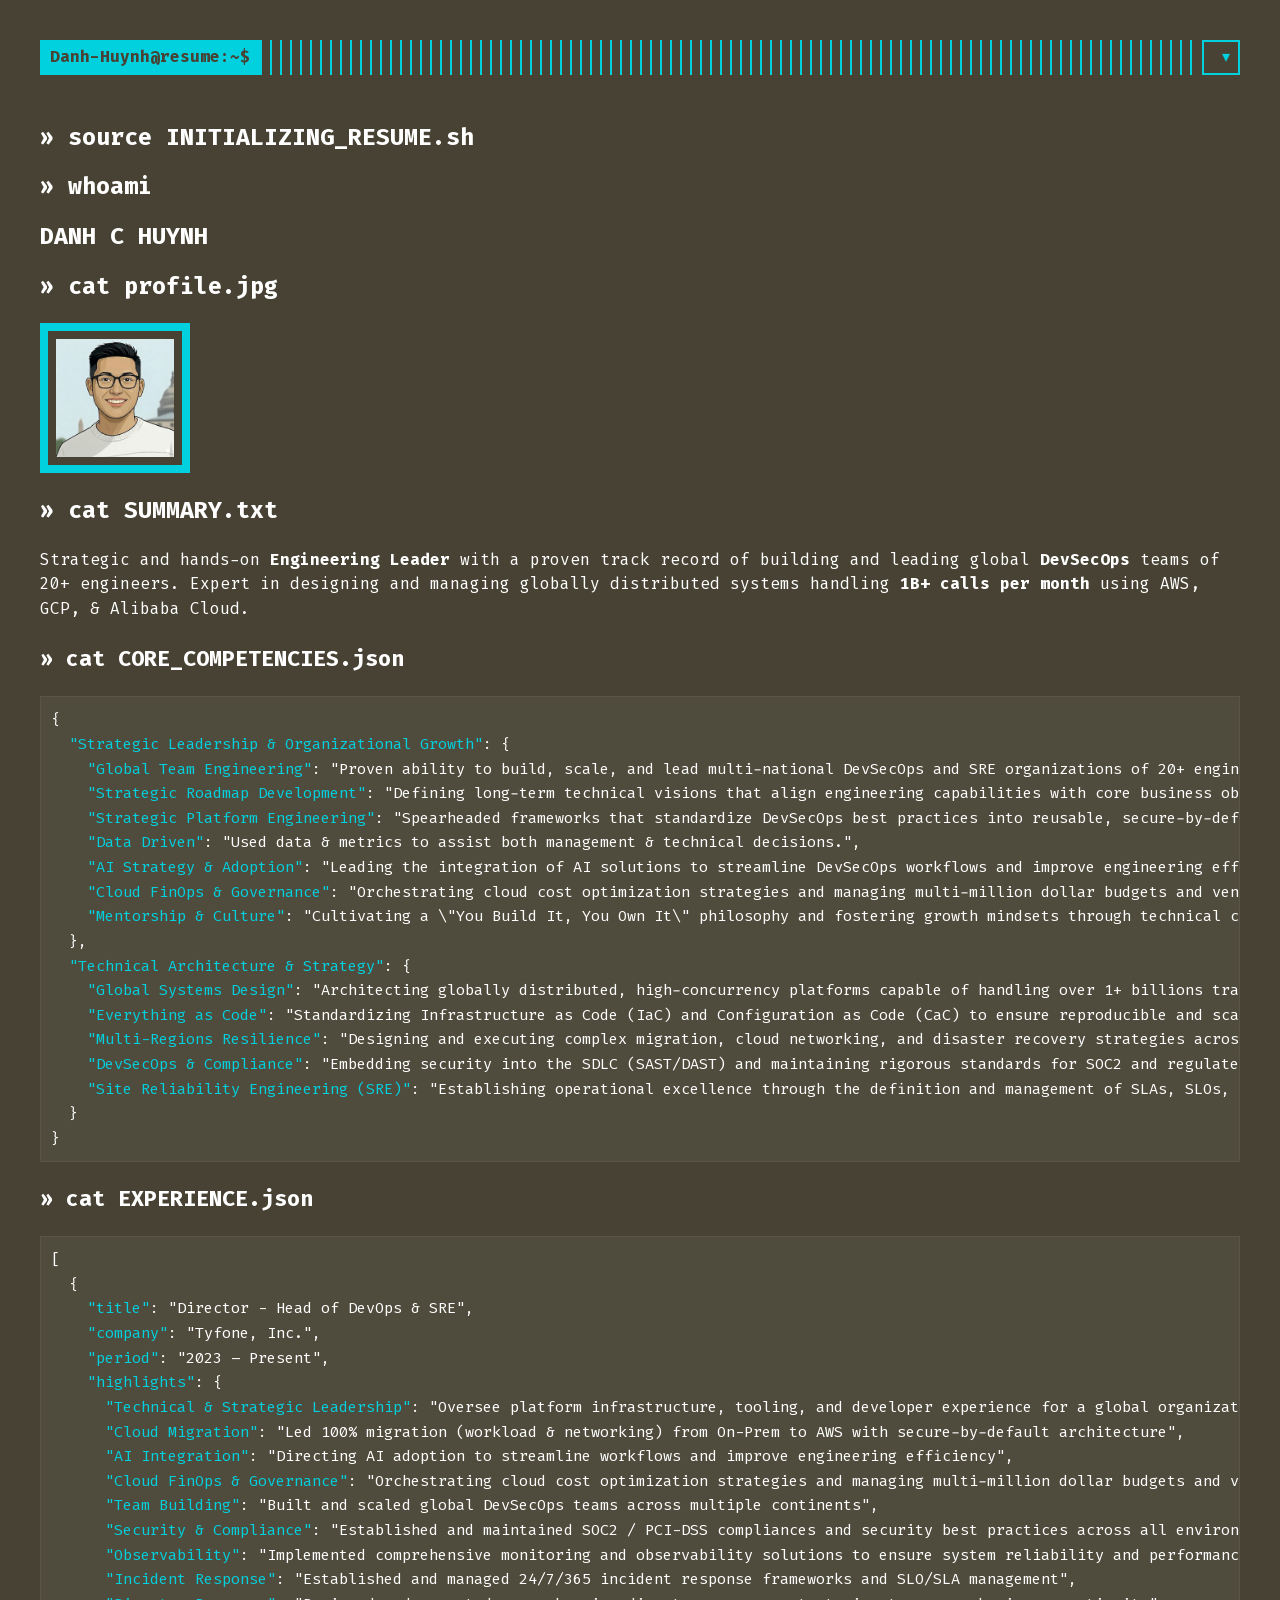
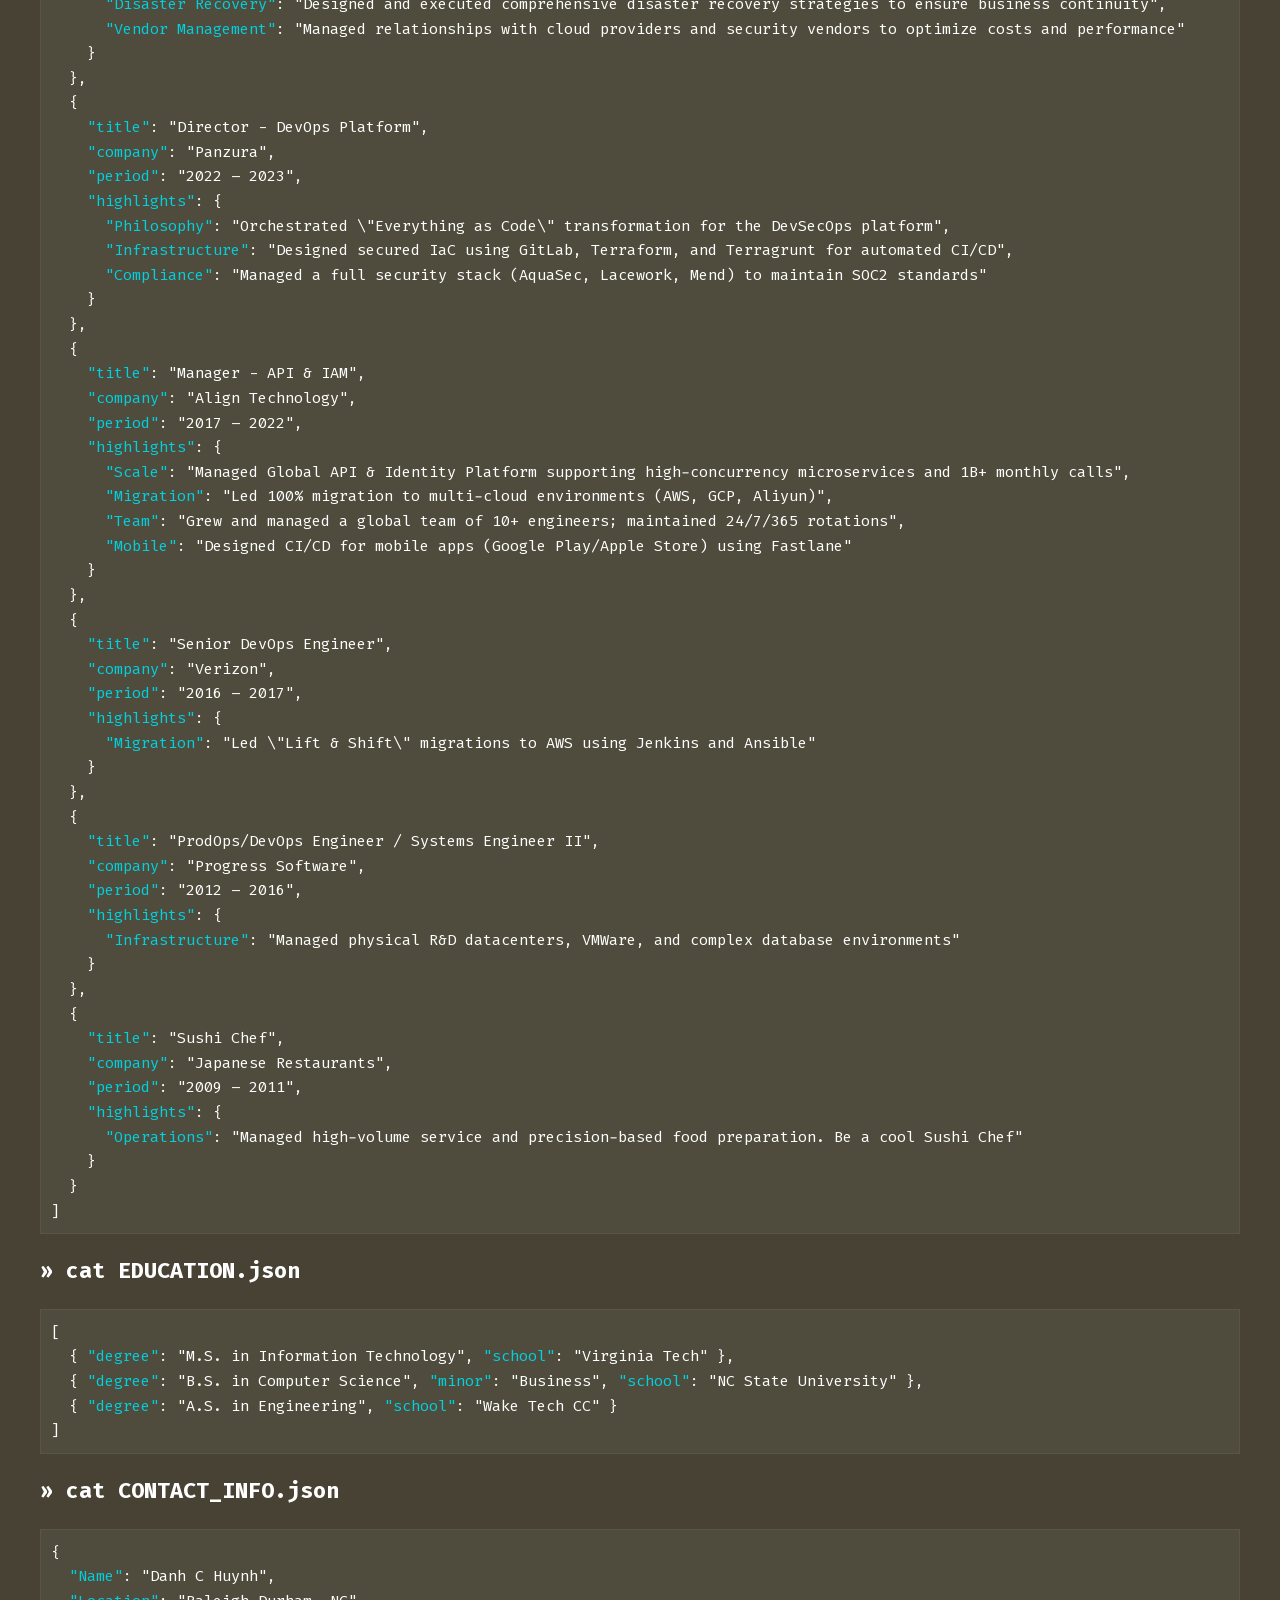
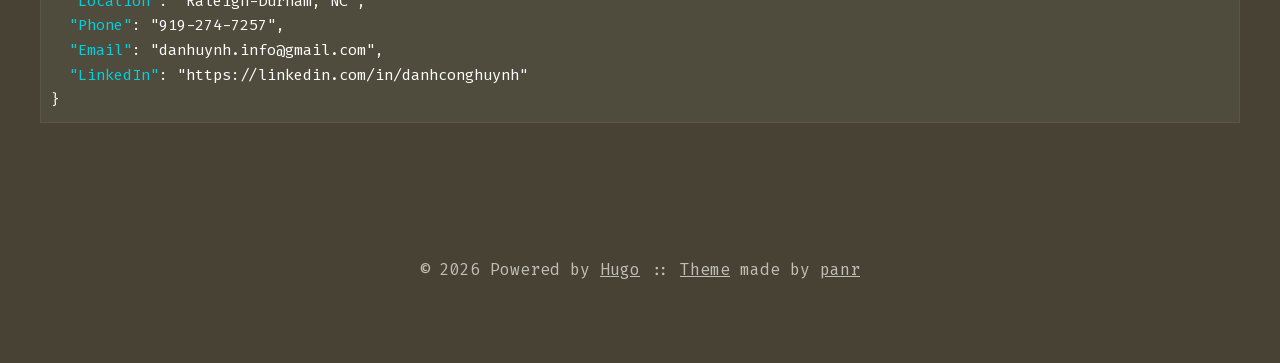
==== commit 6d7a1c06: "deploy: 8926c8fc1633955db973d5fdbe344c2c3f859b0c" ====
--- a/index.html
+++ b/index.html
@@ -23,8 +23,15 @@
 </span></span><span class=line><span class=cl>    <span class=nt>&#34;period&#34;</span><span class=p>:</span> <span class=s2>&#34;2023 – Present&#34;</span><span class=p>,</span>
 </span></span><span class=line><span class=cl>    <span class=nt>&#34;highlights&#34;</span><span class=p>:</span> <span class=p>{</span>
 </span></span><span class=line><span class=cl>      <span class=nt>&#34;Technical &amp; Strategic Leadership&#34;</span><span class=p>:</span> <span class=s2>&#34;Oversee platform infrastructure, tooling, and developer experience for a global organization&#34;</span><span class=p>,</span>
-</span></span><span class=line><span class=cl>      <span class=nt>&#34;Cloud Migration&#34;</span><span class=p>:</span> <span class=s2>&#34;Led 100% migration from On-Prem to AWS with secure-by-default architecture&#34;</span><span class=p>,</span>
-</span></span><span class=line><span class=cl>      <span class=nt>&#34;AI Integration&#34;</span><span class=p>:</span> <span class=s2>&#34;Directing AI adoption to streamline workflows and improve engineering efficiency&#34;</span>
+</span></span><span class=line><span class=cl>      <span class=nt>&#34;Cloud Migration&#34;</span><span class=p>:</span> <span class=s2>&#34;Led 100% migration (workload &amp; networking) from On-Prem to AWS with secure-by-default architecture&#34;</span><span class=p>,</span>
+</span></span><span class=line><span class=cl>      <span class=nt>&#34;AI Integration&#34;</span><span class=p>:</span> <span class=s2>&#34;Directing AI adoption to streamline workflows and improve engineering efficiency&#34;</span><span class=p>,</span>
+</span></span><span class=line><span class=cl>      <span class=nt>&#34;Cloud FinOps &amp; Governance&#34;</span><span class=p>:</span> <span class=s2>&#34;Orchestrating cloud cost optimization strategies and managing multi-million dollar budgets and vendor relationships&#34;</span><span class=p>,</span>
+</span></span><span class=line><span class=cl>      <span class=nt>&#34;Team Building&#34;</span><span class=p>:</span> <span class=s2>&#34;Built and scaled global DevSecOps teams across multiple continents&#34;</span><span class=p>,</span>
+</span></span><span class=line><span class=cl>      <span class=nt>&#34;Security &amp; Compliance&#34;</span><span class=p>:</span> <span class=s2>&#34;Established and maintained SOC2 / PCI-DSS compliances and security best practices across all environments&#34;</span><span class=p>,</span>
+</span></span><span class=line><span class=cl>      <span class=nt>&#34;Observability&#34;</span><span class=p>:</span> <span class=s2>&#34;Implemented comprehensive monitoring and observability solutions to ensure system reliability and performance&#34;</span><span class=p>,</span>
+</span></span><span class=line><span class=cl>      <span class=nt>&#34;Incident Response&#34;</span><span class=p>:</span> <span class=s2>&#34;Established and managed 24/7/365 incident response frameworks and SLO/SLA management&#34;</span><span class=p>,</span>
+</span></span><span class=line><span class=cl>      <span class=nt>&#34;Disaster Recovery&#34;</span><span class=p>:</span> <span class=s2>&#34;Designed and executed comprehensive disaster recovery strategies to ensure business continuity&#34;</span><span class=p>,</span>
+</span></span><span class=line><span class=cl>      <span class=nt>&#34;Vendor Management&#34;</span><span class=p>:</span> <span class=s2>&#34;Managed relationships with cloud providers and security vendors to optimize costs and performance&#34;</span>
 </span></span><span class=line><span class=cl>    <span class=p>}</span>
 </span></span><span class=line><span class=cl>  <span class=p>},</span>
 </span></span><span class=line><span class=cl>  <span class=p>{</span>
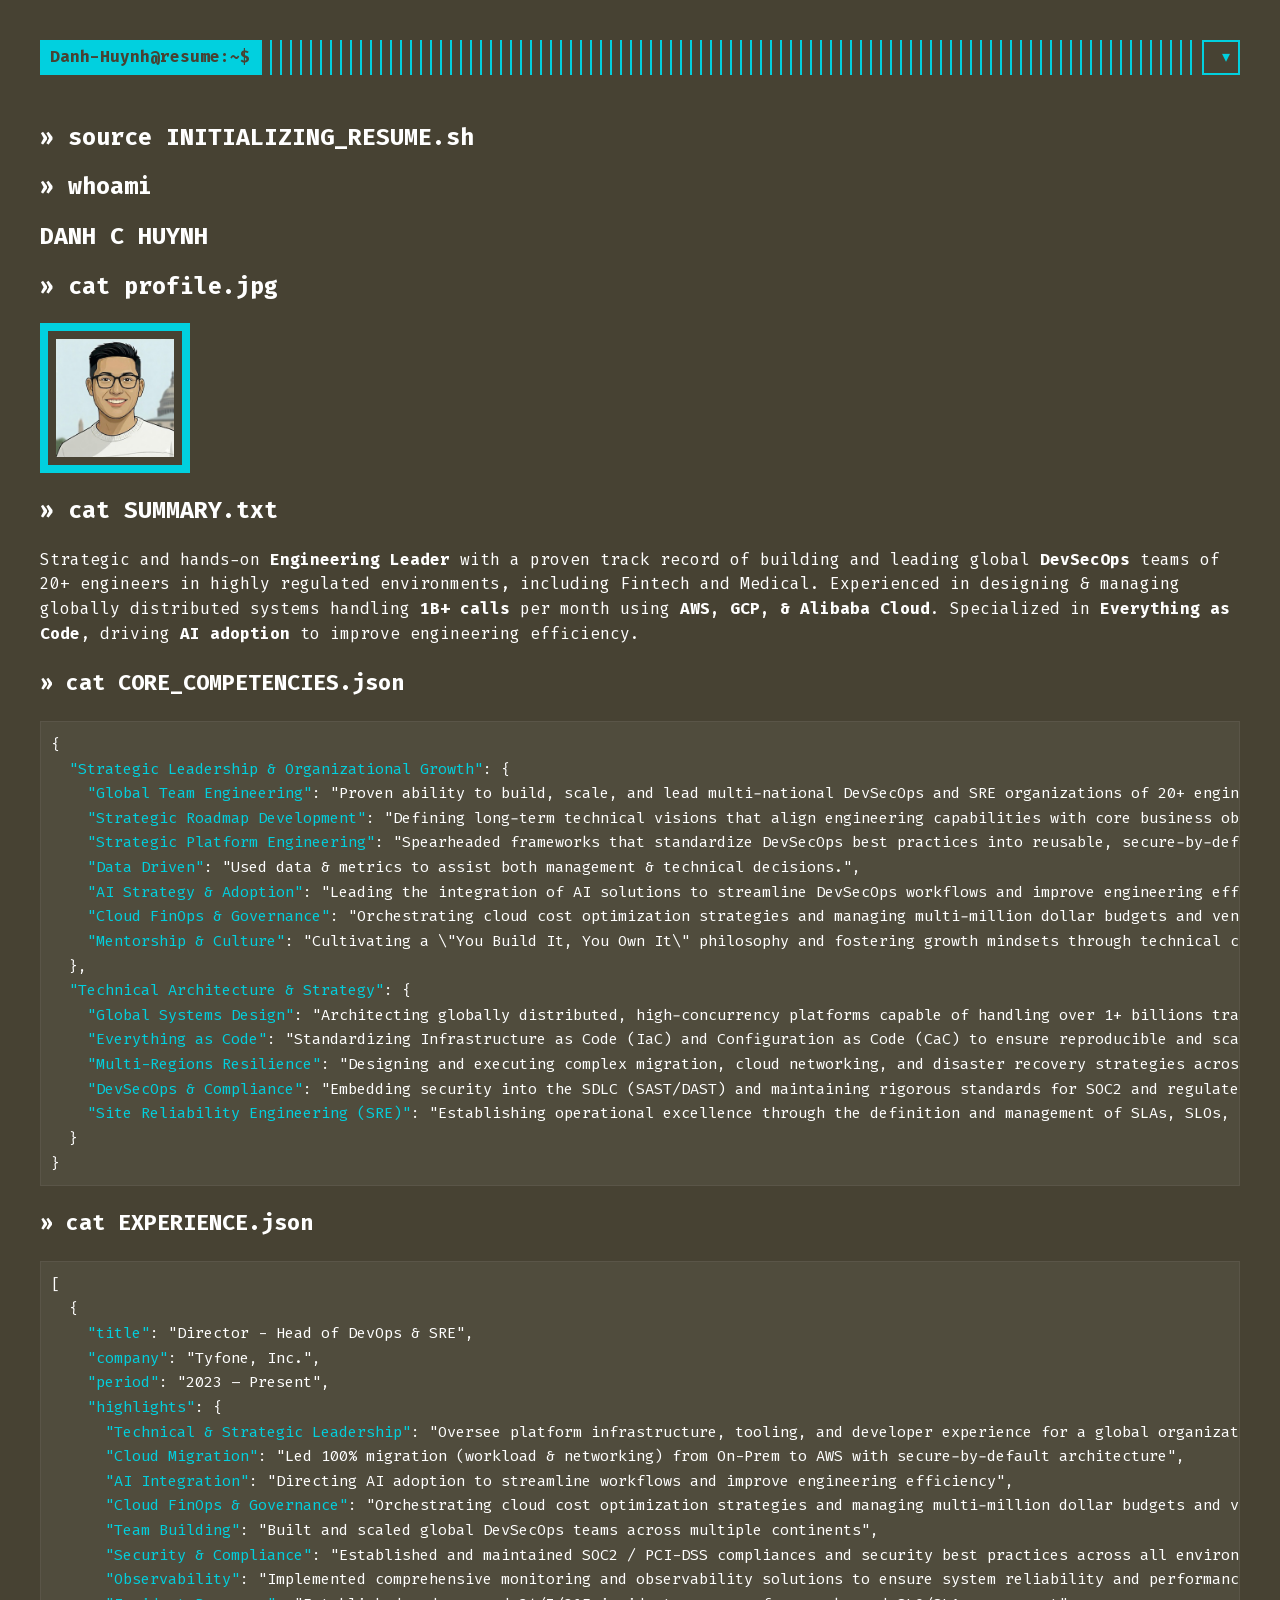
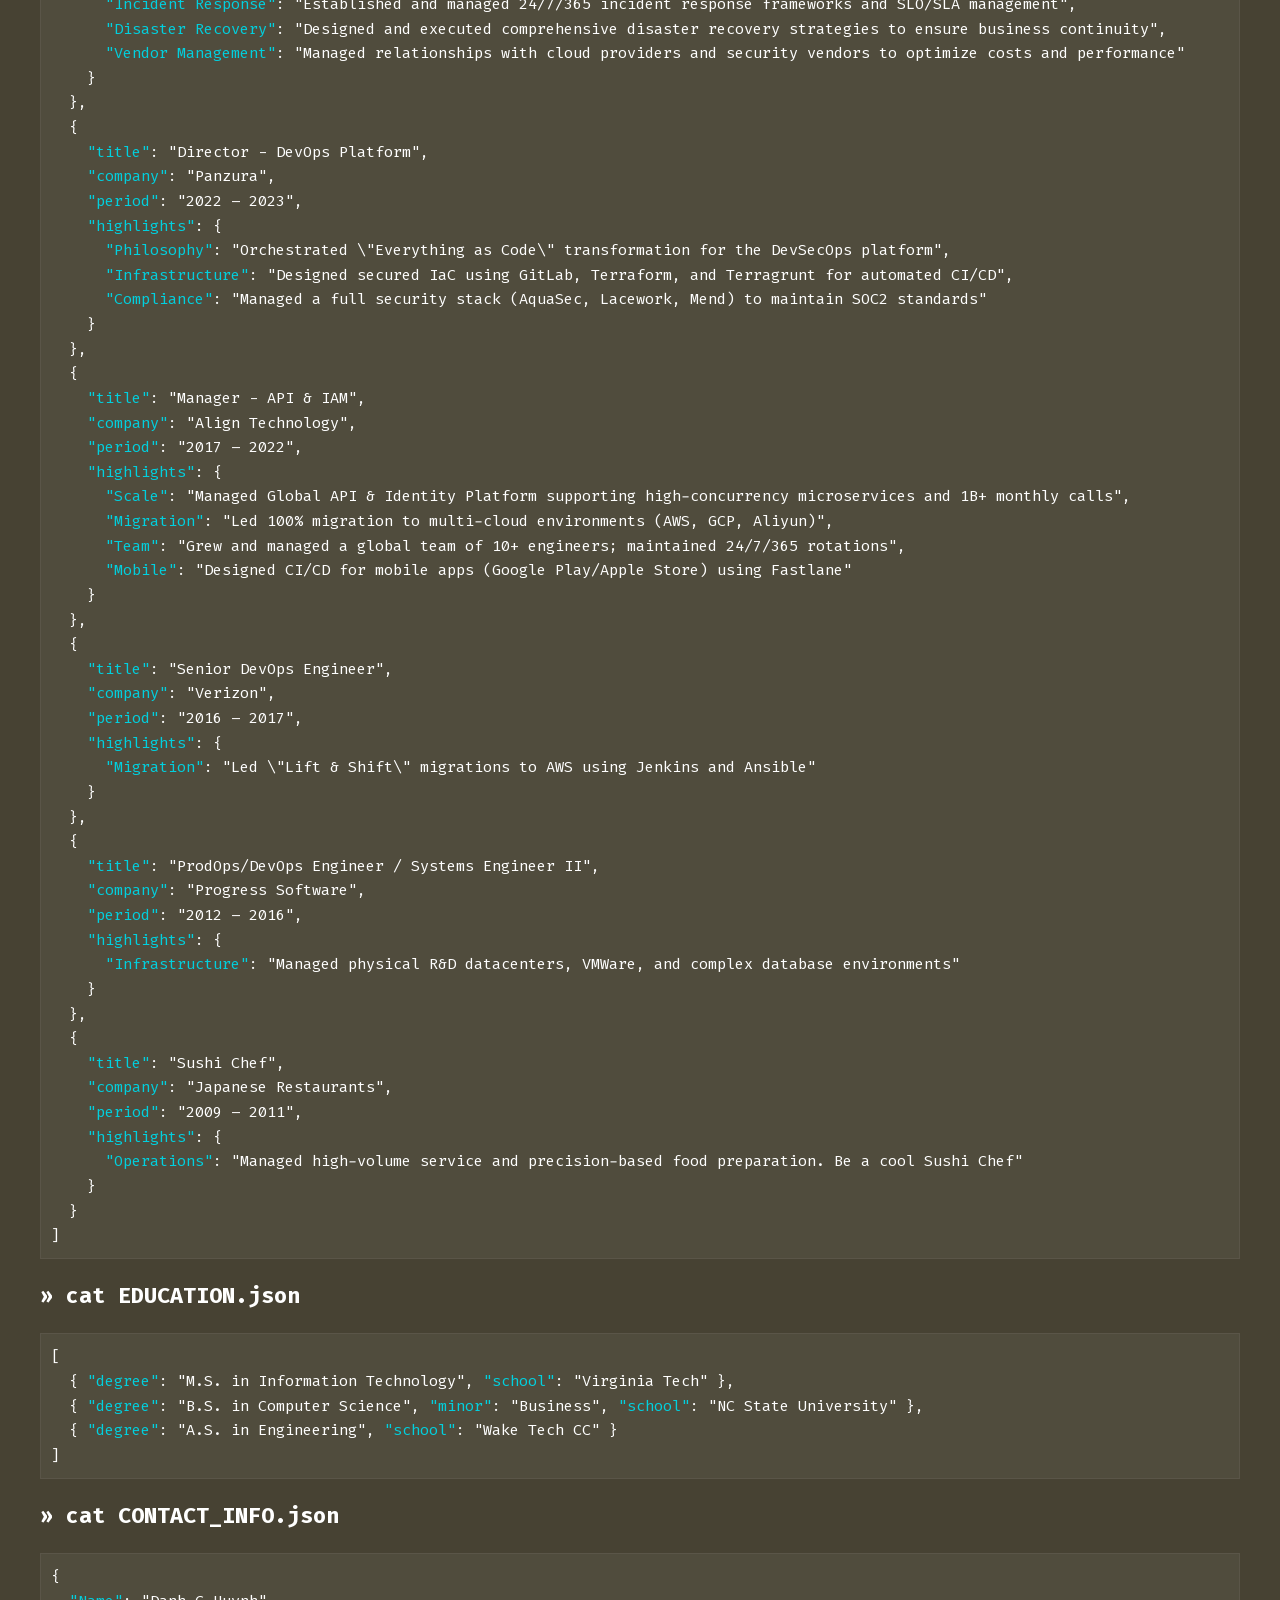
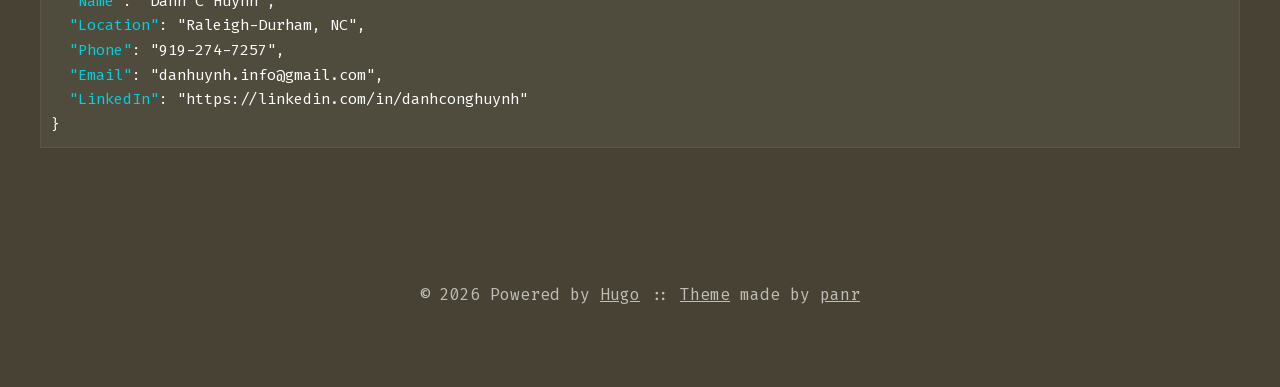
==== commit acdbfa57: "deploy: 31c9e1dd3508e43a19bd6c9d8f6d130081d6dc19" ====
--- a/index.html
+++ b/index.html
@@ -1,4 +1,6 @@
-<!doctype html><html lang=en><head><meta name=generator content="Hugo 0.161.1"><title>Danh-Huynh@resume:~$</title><meta charset=utf-8><meta name=viewport content="width=device-width,initial-scale=1"><meta name=description content><meta name=keywords content><meta name=robots content="noodp"><link rel=canonical href=https://huynhcongdanh.github.io/resume/><link rel=stylesheet href=https://huynhcongdanh.github.io/resume/css/buttons.min.86f6b4c106b6c6eb690ae5203d36b442c1f66f718ff4e8164fa86cf6c61ad641.css><link rel=stylesheet href=https://huynhcongdanh.github.io/resume/css/code.min.c4581949edab7810737609fc5568852bcd908945f14561e366dcd2300a370545.css><link rel=stylesheet href=https://huynhcongdanh.github.io/resume/css/fonts.min.5bb7ed13e1d00d8ff39ea84af26737007eb5051b157b86fc24487c94f3dc8bbe.css><link rel=stylesheet href=https://huynhcongdanh.github.io/resume/css/footer.min.eb8dfc2c6a7eafa36cd3ba92d63e69e849e2200e0002a228d137f236b09ecd75.css><link rel=stylesheet href=https://huynhcongdanh.github.io/resume/css/gist.min.a751e8b0abe1ba8bc53ced52a38b19d8950fe78ca29454ea8c2595cf26aad5c0.css><link rel=stylesheet href=https://huynhcongdanh.github.io/resume/css/header.min.75c7eb0e2872d95ff48109c6647d0223a38db52e2561dd87966eb5fc7c6bdac6.css><link rel=stylesheet href=https://huynhcongdanh.github.io/resume/css/main.min.36833afd348409fc6c3d09d0897c5833d9d5bf1ff31f5e60ea3ee42ce2b1268c.css><link rel=stylesheet href=https://huynhcongdanh.github.io/resume/css/menu.min.3c17467ebeb3d38663dce68f71f519901124fa5cbb4519b2fb0667a21e9aca39.css><link rel=stylesheet href=https://huynhcongdanh.github.io/resume/css/pagination.min.bbb986dbce00a5ce5aca0504b7925fc1c581992a4bf57f163e5d69cc1db7d836.css><link rel=stylesheet href=https://huynhcongdanh.github.io/resume/css/post.min.e6dddd258e64c83e05cec0cd49c05216742d42fc8ecbfbe6b67083412b609bd3.css><link rel=stylesheet href=https://huynhcongdanh.github.io/resume/css/syntax.min.a2cc694a9b481f15d41722bffc2cc54eea4c4f74fd9072b0b33253604c22606e.css><link rel=stylesheet href=https://huynhcongdanh.github.io/resume/css/terminal.min.e3b0c44298fc1c149afbf4c8996fb92427ae41e4649b934ca495991b7852b855.css><link rel=stylesheet href=https://huynhcongdanh.github.io/resume/css/terms.min.b81791663c3790e738e571cdbf802312390d30e4b1d8dc9d814a5b5454d0ac11.css><link rel=stylesheet href=https://huynhcongdanh.github.io/resume/terminal.css><link rel="shortcut icon" href=https://huynhcongdanh.github.io/resume/favicon.png><link rel=apple-touch-icon href=https://huynhcongdanh.github.io/resume/apple-touch-icon.png><meta name=twitter:card content="summary"><meta property="og:locale" content="en"><meta property="og:type" content="website"><meta property="og:title" content="Danh-Huynh@resume:~$"><meta property="og:description" content><meta property="og:url" content="https://huynhcongdanh.github.io/resume/"><meta property="og:site_name" content="Danh-Huynh@resume:~$"><meta property="og:image" content="https://huynhcongdanh.github.io/resume/og-image.png"><meta property="og:image:width" content="1200"><meta property="og:image:height" content="627"><meta property="article:published_time" content="2026-05-12 00:00:00 +0000 UTC"><link href=/resume/index.xml rel=alternate type=application/rss+xml title=Danh-Huynh@resume:~$></head><body><div class="container full"><header class=header><div class=header__inner><div class=header__logo><a href=https://huynhcongdanh.github.io/resume/><div class=logo>Danh-Huynh@resume:~$</div></a></div><ul class="menu menu--desktop menu--language-selector"><li class=menu__trigger>&nbsp;▾</li><li><ul class=menu__dropdown><li><a href=https://huynhcongdanh.github.io/resume/></a></li></ul></li></ul></div></header><div class=content><div class=index-content><h1 id=-source-initializing_resumesh>&#187; source INITIALIZING_RESUME.sh</h1><h1 id=-whoami>&#187; whoami</h1><h1 id=danh-c-huynh>DANH C HUYNH</h1><h1 id=-cat-profilejpg>&#187; cat profile.jpg</h1><img src=profile.jpg alt=Profile width=150><h1 id=-cat-summarytxt>&#187; cat SUMMARY.txt</h1><p>Strategic and hands-on <strong>Engineering Leader</strong> with a proven track record of building and leading global <strong>DevSecOps</strong> teams of 20+ engineers. Expert in designing and managing globally distributed systems handling <strong>1B+ calls per month</strong> using AWS, GCP, & Alibaba Cloud.</p><h2 id=-cat-core_competenciesjson>&#187; cat CORE_COMPETENCIES.json</h2><div class=highlight><pre tabindex=0 class=chroma><code class=language-json data-lang=json><span class=line><span class=cl><span class=p>{</span>
+<!doctype html><html lang=en><head><meta name=generator content="Hugo 0.161.1"><title>Danh-Huynh@resume:~$</title><meta charset=utf-8><meta name=viewport content="width=device-width,initial-scale=1"><meta name=description content><meta name=keywords content><meta name=robots content="noodp"><link rel=canonical href=https://huynhcongdanh.github.io/resume/><link rel=stylesheet href=https://huynhcongdanh.github.io/resume/css/buttons.min.86f6b4c106b6c6eb690ae5203d36b442c1f66f718ff4e8164fa86cf6c61ad641.css><link rel=stylesheet href=https://huynhcongdanh.github.io/resume/css/code.min.c4581949edab7810737609fc5568852bcd908945f14561e366dcd2300a370545.css><link rel=stylesheet href=https://huynhcongdanh.github.io/resume/css/fonts.min.5bb7ed13e1d00d8ff39ea84af26737007eb5051b157b86fc24487c94f3dc8bbe.css><link rel=stylesheet href=https://huynhcongdanh.github.io/resume/css/footer.min.eb8dfc2c6a7eafa36cd3ba92d63e69e849e2200e0002a228d137f236b09ecd75.css><link rel=stylesheet href=https://huynhcongdanh.github.io/resume/css/gist.min.a751e8b0abe1ba8bc53ced52a38b19d8950fe78ca29454ea8c2595cf26aad5c0.css><link rel=stylesheet href=https://huynhcongdanh.github.io/resume/css/header.min.75c7eb0e2872d95ff48109c6647d0223a38db52e2561dd87966eb5fc7c6bdac6.css><link rel=stylesheet href=https://huynhcongdanh.github.io/resume/css/main.min.36833afd348409fc6c3d09d0897c5833d9d5bf1ff31f5e60ea3ee42ce2b1268c.css><link rel=stylesheet href=https://huynhcongdanh.github.io/resume/css/menu.min.3c17467ebeb3d38663dce68f71f519901124fa5cbb4519b2fb0667a21e9aca39.css><link rel=stylesheet href=https://huynhcongdanh.github.io/resume/css/pagination.min.bbb986dbce00a5ce5aca0504b7925fc1c581992a4bf57f163e5d69cc1db7d836.css><link rel=stylesheet href=https://huynhcongdanh.github.io/resume/css/post.min.e6dddd258e64c83e05cec0cd49c05216742d42fc8ecbfbe6b67083412b609bd3.css><link rel=stylesheet href=https://huynhcongdanh.github.io/resume/css/syntax.min.a2cc694a9b481f15d41722bffc2cc54eea4c4f74fd9072b0b33253604c22606e.css><link rel=stylesheet href=https://huynhcongdanh.github.io/resume/css/terminal.min.e3b0c44298fc1c149afbf4c8996fb92427ae41e4649b934ca495991b7852b855.css><link rel=stylesheet href=https://huynhcongdanh.github.io/resume/css/terms.min.b81791663c3790e738e571cdbf802312390d30e4b1d8dc9d814a5b5454d0ac11.css><link rel=stylesheet href=https://huynhcongdanh.github.io/resume/terminal.css><link rel="shortcut icon" href=https://huynhcongdanh.github.io/resume/favicon.png><link rel=apple-touch-icon href=https://huynhcongdanh.github.io/resume/apple-touch-icon.png><meta name=twitter:card content="summary"><meta property="og:locale" content="en"><meta property="og:type" content="website"><meta property="og:title" content="Danh-Huynh@resume:~$"><meta property="og:description" content><meta property="og:url" content="https://huynhcongdanh.github.io/resume/"><meta property="og:site_name" content="Danh-Huynh@resume:~$"><meta property="og:image" content="https://huynhcongdanh.github.io/resume/og-image.png"><meta property="og:image:width" content="1200"><meta property="og:image:height" content="627"><meta property="article:published_time" content="2026-05-12 00:00:00 +0000 UTC"><link href=/resume/index.xml rel=alternate type=application/rss+xml title=Danh-Huynh@resume:~$></head><body><div class="container full"><header class=header><div class=header__inner><div class=header__logo><a href=https://huynhcongdanh.github.io/resume/><div class=logo>Danh-Huynh@resume:~$</div></a></div><ul class="menu menu--desktop menu--language-selector"><li class=menu__trigger>&nbsp;▾</li><li><ul class=menu__dropdown><li><a href=https://huynhcongdanh.github.io/resume/></a></li></ul></li></ul></div></header><div class=content><div class=index-content><h1 id=-source-initializing_resumesh>&#187; source INITIALIZING_RESUME.sh</h1><h1 id=-whoami>&#187; whoami</h1><h1 id=danh-c-huynh>DANH C HUYNH</h1><h1 id=-cat-profilejpg>&#187; cat profile.jpg</h1><img src=profile.jpg alt=Profile width=150><h1 id=-cat-summarytxt>&#187; cat SUMMARY.txt</h1><p>Strategic and hands-on <strong>Engineering Leader</strong> with a proven track record of building and leading global <strong>DevSecOps</strong> teams of 20+ engineers in highly regulated environments, including Fintech and Medical.
+Experienced in designing & managing globally distributed systems handling <strong>1B+ calls</strong> per month using <strong>AWS, GCP, & Alibaba Cloud</strong>.
+Specialized in <strong>Everything as Code</strong>, driving <strong>AI adoption</strong> to improve engineering efficiency.</p><h2 id=-cat-core_competenciesjson>&#187; cat CORE_COMPETENCIES.json</h2><div class=highlight><pre tabindex=0 class=chroma><code class=language-json data-lang=json><span class=line><span class=cl><span class=p>{</span>
 </span></span><span class=line><span class=cl>  <span class=nt>&#34;Strategic Leadership &amp; Organizational Growth&#34;</span><span class=p>:</span> <span class=p>{</span>
 </span></span><span class=line><span class=cl>    <span class=nt>&#34;Global Team Engineering&#34;</span><span class=p>:</span> <span class=s2>&#34;Proven ability to build, scale, and lead multi-national DevSecOps and SRE organizations of 20+ engineers.&#34;</span><span class=p>,</span>
 </span></span><span class=line><span class=cl>    <span class=nt>&#34;Strategic Roadmap Development&#34;</span><span class=p>:</span> <span class=s2>&#34;Defining long-term technical visions that align engineering capabilities with core business objectives.&#34;</span><span class=p>,</span>
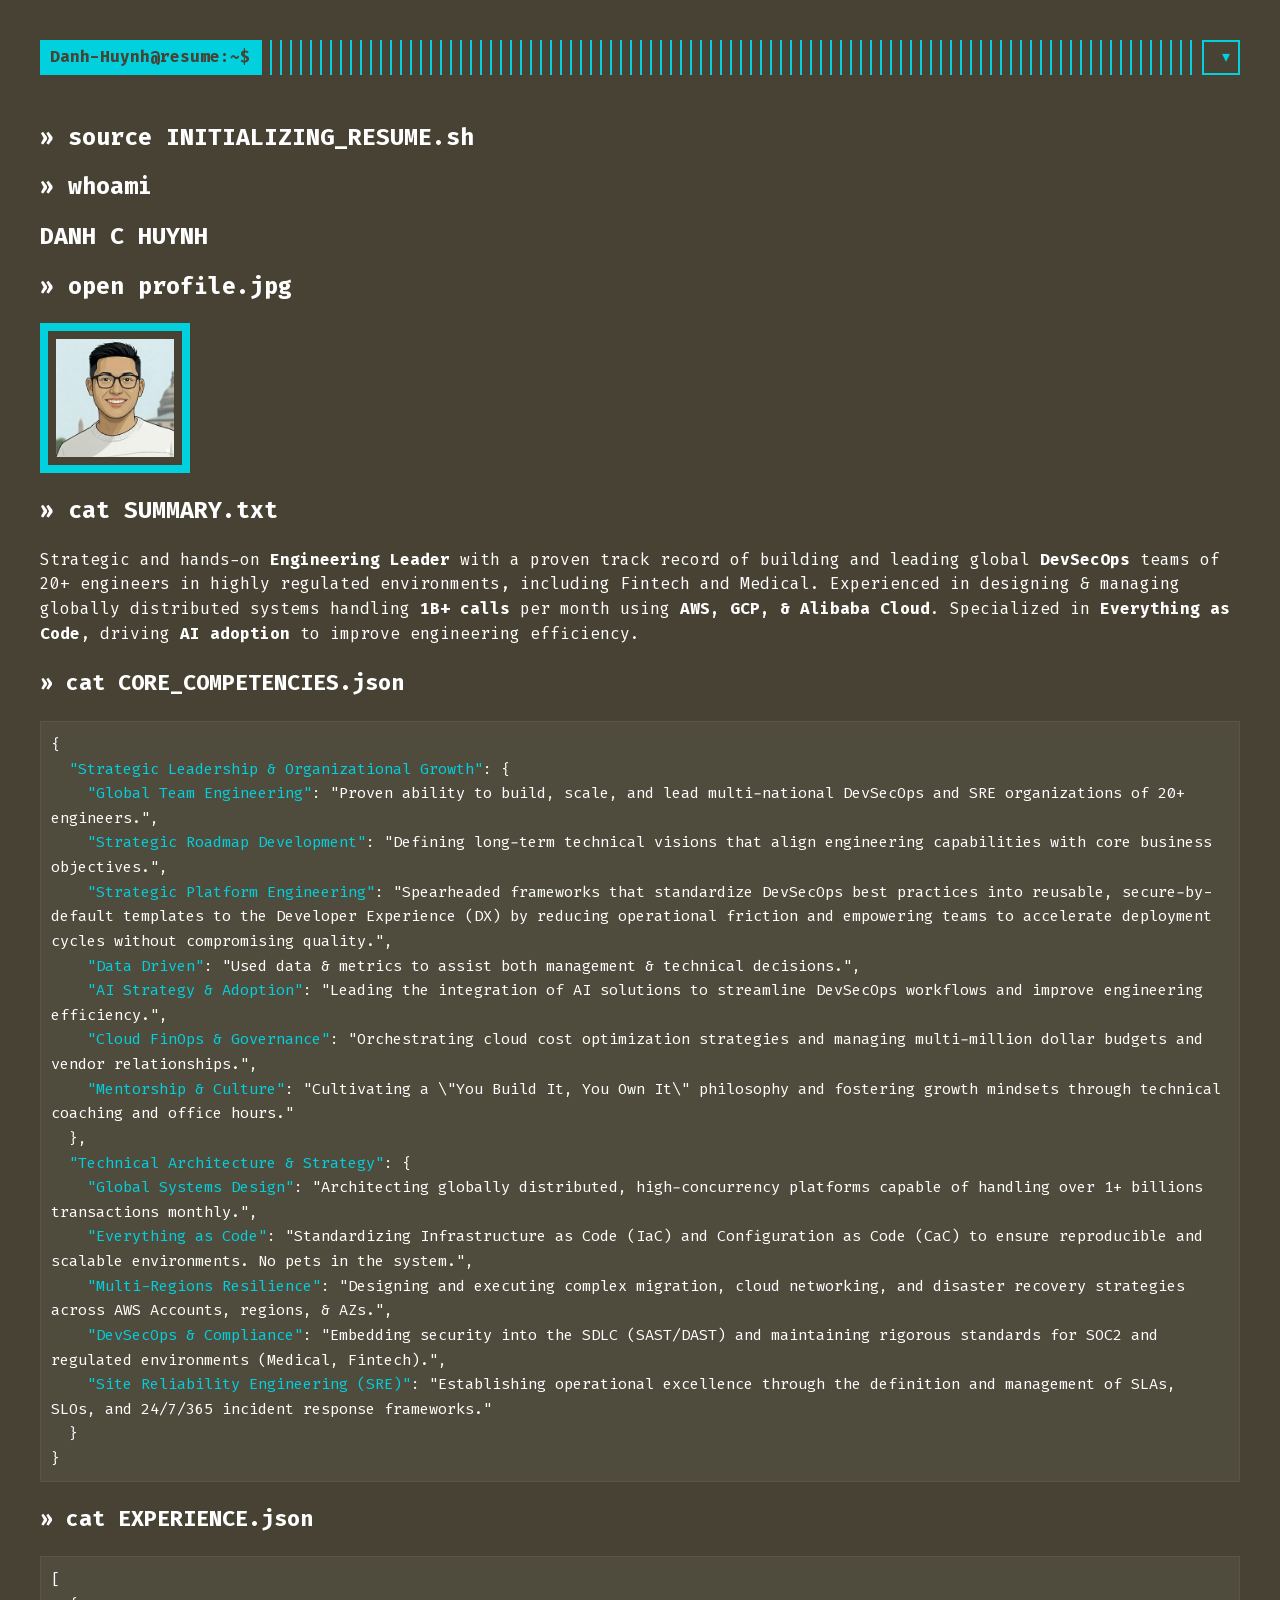
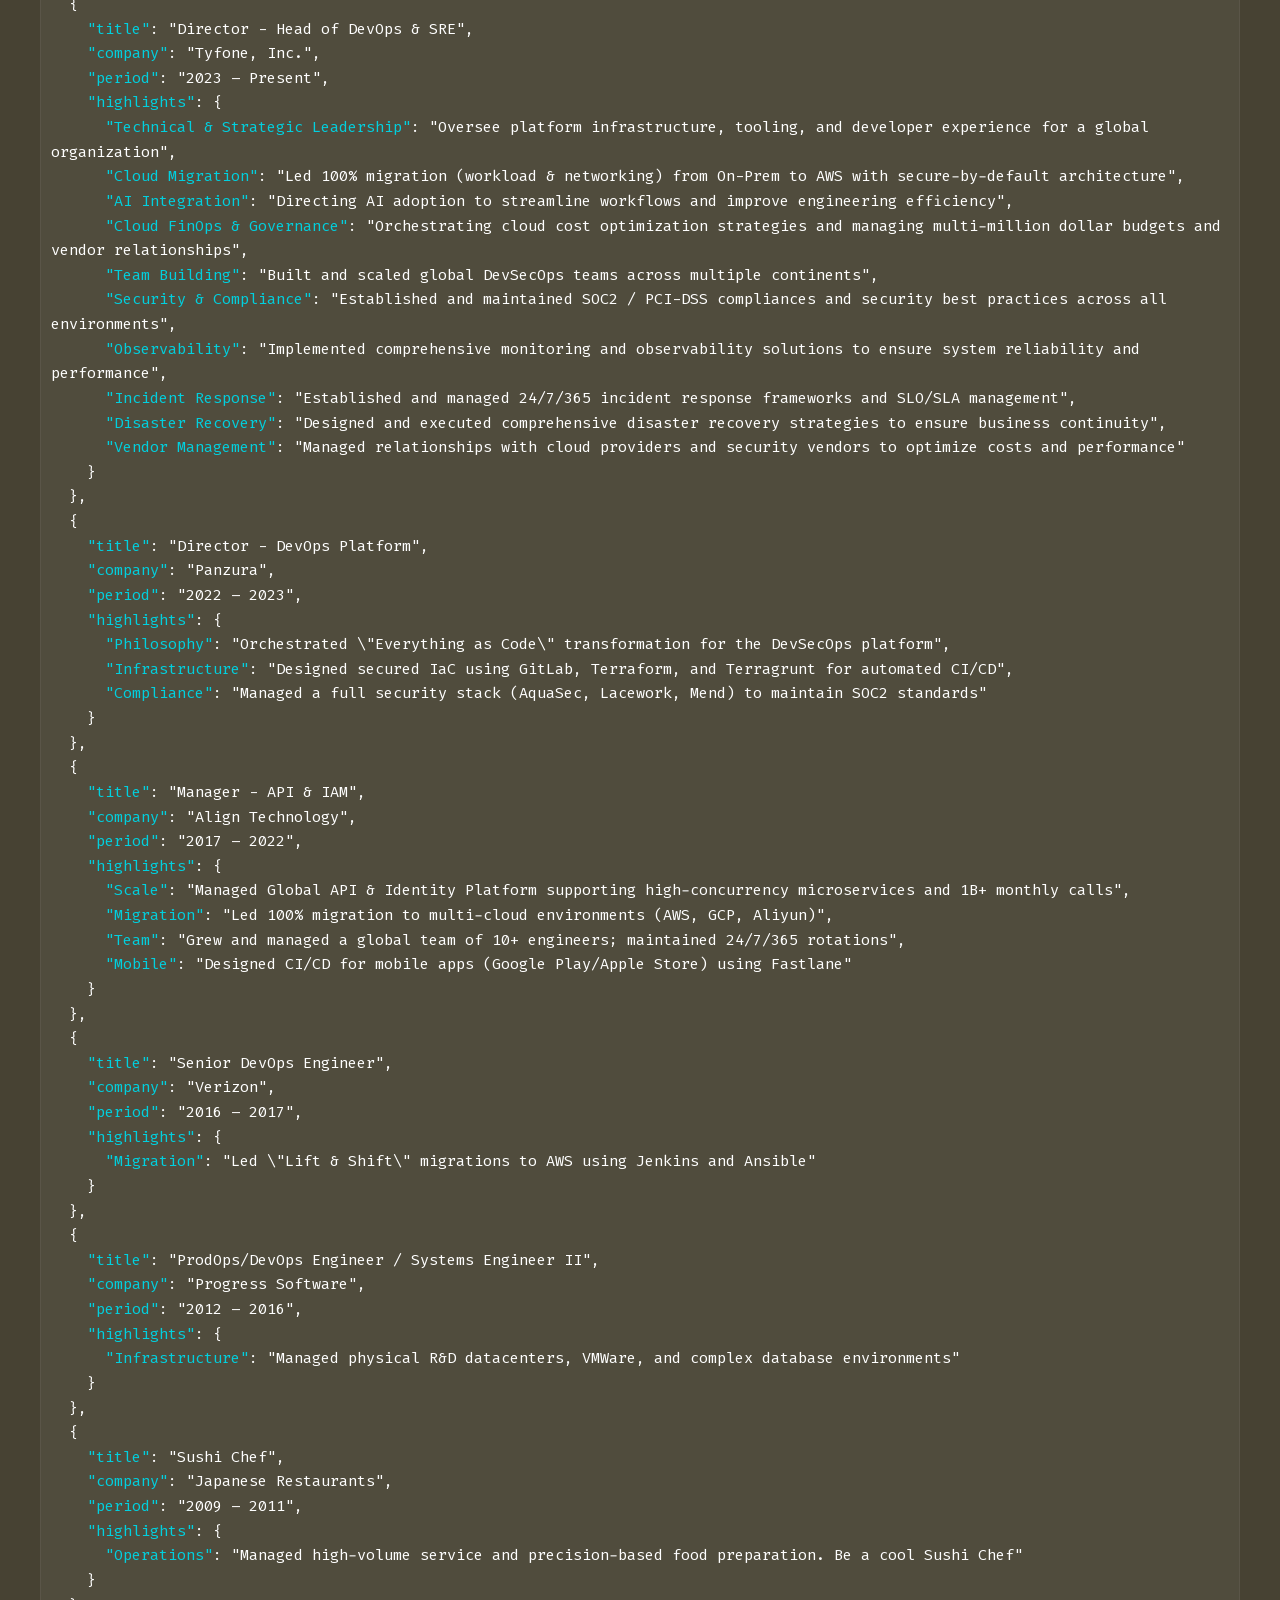
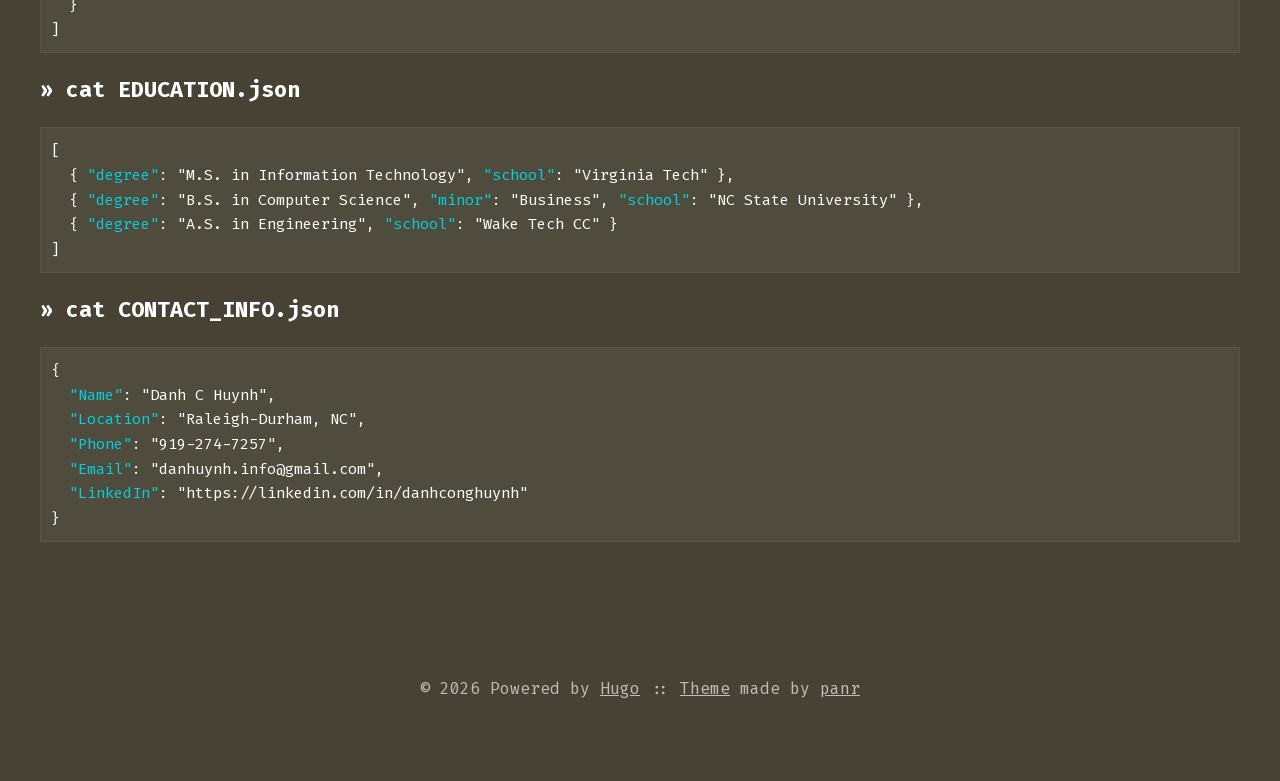
==== commit 797e08c7: "deploy: a289ef628d6bce1d7ca57652917b8706bad242a5" ====
--- a/index.html
+++ b/index.html
@@ -1,4 +1,4 @@
-<!doctype html><html lang=en><head><meta name=generator content="Hugo 0.161.1"><title>Danh-Huynh@resume:~$</title><meta charset=utf-8><meta name=viewport content="width=device-width,initial-scale=1"><meta name=description content><meta name=keywords content><meta name=robots content="noodp"><link rel=canonical href=https://huynhcongdanh.github.io/resume/><link rel=stylesheet href=https://huynhcongdanh.github.io/resume/css/buttons.min.86f6b4c106b6c6eb690ae5203d36b442c1f66f718ff4e8164fa86cf6c61ad641.css><link rel=stylesheet href=https://huynhcongdanh.github.io/resume/css/code.min.c4581949edab7810737609fc5568852bcd908945f14561e366dcd2300a370545.css><link rel=stylesheet href=https://huynhcongdanh.github.io/resume/css/fonts.min.5bb7ed13e1d00d8ff39ea84af26737007eb5051b157b86fc24487c94f3dc8bbe.css><link rel=stylesheet href=https://huynhcongdanh.github.io/resume/css/footer.min.eb8dfc2c6a7eafa36cd3ba92d63e69e849e2200e0002a228d137f236b09ecd75.css><link rel=stylesheet href=https://huynhcongdanh.github.io/resume/css/gist.min.a751e8b0abe1ba8bc53ced52a38b19d8950fe78ca29454ea8c2595cf26aad5c0.css><link rel=stylesheet href=https://huynhcongdanh.github.io/resume/css/header.min.75c7eb0e2872d95ff48109c6647d0223a38db52e2561dd87966eb5fc7c6bdac6.css><link rel=stylesheet href=https://huynhcongdanh.github.io/resume/css/main.min.36833afd348409fc6c3d09d0897c5833d9d5bf1ff31f5e60ea3ee42ce2b1268c.css><link rel=stylesheet href=https://huynhcongdanh.github.io/resume/css/menu.min.3c17467ebeb3d38663dce68f71f519901124fa5cbb4519b2fb0667a21e9aca39.css><link rel=stylesheet href=https://huynhcongdanh.github.io/resume/css/pagination.min.bbb986dbce00a5ce5aca0504b7925fc1c581992a4bf57f163e5d69cc1db7d836.css><link rel=stylesheet href=https://huynhcongdanh.github.io/resume/css/post.min.e6dddd258e64c83e05cec0cd49c05216742d42fc8ecbfbe6b67083412b609bd3.css><link rel=stylesheet href=https://huynhcongdanh.github.io/resume/css/syntax.min.a2cc694a9b481f15d41722bffc2cc54eea4c4f74fd9072b0b33253604c22606e.css><link rel=stylesheet href=https://huynhcongdanh.github.io/resume/css/terminal.min.e3b0c44298fc1c149afbf4c8996fb92427ae41e4649b934ca495991b7852b855.css><link rel=stylesheet href=https://huynhcongdanh.github.io/resume/css/terms.min.b81791663c3790e738e571cdbf802312390d30e4b1d8dc9d814a5b5454d0ac11.css><link rel=stylesheet href=https://huynhcongdanh.github.io/resume/terminal.css><link rel="shortcut icon" href=https://huynhcongdanh.github.io/resume/favicon.png><link rel=apple-touch-icon href=https://huynhcongdanh.github.io/resume/apple-touch-icon.png><meta name=twitter:card content="summary"><meta property="og:locale" content="en"><meta property="og:type" content="website"><meta property="og:title" content="Danh-Huynh@resume:~$"><meta property="og:description" content><meta property="og:url" content="https://huynhcongdanh.github.io/resume/"><meta property="og:site_name" content="Danh-Huynh@resume:~$"><meta property="og:image" content="https://huynhcongdanh.github.io/resume/og-image.png"><meta property="og:image:width" content="1200"><meta property="og:image:height" content="627"><meta property="article:published_time" content="2026-05-12 00:00:00 +0000 UTC"><link href=/resume/index.xml rel=alternate type=application/rss+xml title=Danh-Huynh@resume:~$></head><body><div class="container full"><header class=header><div class=header__inner><div class=header__logo><a href=https://huynhcongdanh.github.io/resume/><div class=logo>Danh-Huynh@resume:~$</div></a></div><ul class="menu menu--desktop menu--language-selector"><li class=menu__trigger>&nbsp;▾</li><li><ul class=menu__dropdown><li><a href=https://huynhcongdanh.github.io/resume/></a></li></ul></li></ul></div></header><div class=content><div class=index-content><h1 id=-source-initializing_resumesh>&#187; source INITIALIZING_RESUME.sh</h1><h1 id=-whoami>&#187; whoami</h1><h1 id=danh-c-huynh>DANH C HUYNH</h1><h1 id=-cat-profilejpg>&#187; cat profile.jpg</h1><img src=profile.jpg alt=Profile width=150><h1 id=-cat-summarytxt>&#187; cat SUMMARY.txt</h1><p>Strategic and hands-on <strong>Engineering Leader</strong> with a proven track record of building and leading global <strong>DevSecOps</strong> teams of 20+ engineers in highly regulated environments, including Fintech and Medical.
+<!doctype html><html lang=en><head><meta name=generator content="Hugo 0.161.1"><title>Danh-Huynh@resume:~$</title><meta charset=utf-8><meta name=viewport content="width=device-width,initial-scale=1"><meta name=description content><meta name=keywords content><meta name=robots content="noodp"><link rel=canonical href=https://huynhcongdanh.github.io/resume/><link rel=stylesheet href=https://huynhcongdanh.github.io/resume/css/buttons.min.86f6b4c106b6c6eb690ae5203d36b442c1f66f718ff4e8164fa86cf6c61ad641.css><link rel=stylesheet href=https://huynhcongdanh.github.io/resume/css/code.min.c4581949edab7810737609fc5568852bcd908945f14561e366dcd2300a370545.css><link rel=stylesheet href=https://huynhcongdanh.github.io/resume/css/fonts.min.5bb7ed13e1d00d8ff39ea84af26737007eb5051b157b86fc24487c94f3dc8bbe.css><link rel=stylesheet href=https://huynhcongdanh.github.io/resume/css/footer.min.eb8dfc2c6a7eafa36cd3ba92d63e69e849e2200e0002a228d137f236b09ecd75.css><link rel=stylesheet href=https://huynhcongdanh.github.io/resume/css/gist.min.a751e8b0abe1ba8bc53ced52a38b19d8950fe78ca29454ea8c2595cf26aad5c0.css><link rel=stylesheet href=https://huynhcongdanh.github.io/resume/css/header.min.75c7eb0e2872d95ff48109c6647d0223a38db52e2561dd87966eb5fc7c6bdac6.css><link rel=stylesheet href=https://huynhcongdanh.github.io/resume/css/main.min.36833afd348409fc6c3d09d0897c5833d9d5bf1ff31f5e60ea3ee42ce2b1268c.css><link rel=stylesheet href=https://huynhcongdanh.github.io/resume/css/menu.min.3c17467ebeb3d38663dce68f71f519901124fa5cbb4519b2fb0667a21e9aca39.css><link rel=stylesheet href=https://huynhcongdanh.github.io/resume/css/pagination.min.bbb986dbce00a5ce5aca0504b7925fc1c581992a4bf57f163e5d69cc1db7d836.css><link rel=stylesheet href=https://huynhcongdanh.github.io/resume/css/post.min.e6dddd258e64c83e05cec0cd49c05216742d42fc8ecbfbe6b67083412b609bd3.css><link rel=stylesheet href=https://huynhcongdanh.github.io/resume/css/syntax.min.a2cc694a9b481f15d41722bffc2cc54eea4c4f74fd9072b0b33253604c22606e.css><link rel=stylesheet href=https://huynhcongdanh.github.io/resume/css/terminal.min.e3b0c44298fc1c149afbf4c8996fb92427ae41e4649b934ca495991b7852b855.css><link rel=stylesheet href=https://huynhcongdanh.github.io/resume/css/terms.min.b81791663c3790e738e571cdbf802312390d30e4b1d8dc9d814a5b5454d0ac11.css><link rel=stylesheet href=https://huynhcongdanh.github.io/resume/terminal.css><link rel="shortcut icon" href=https://huynhcongdanh.github.io/resume/favicon.png><link rel=apple-touch-icon href=https://huynhcongdanh.github.io/resume/apple-touch-icon.png><meta name=twitter:card content="summary"><meta property="og:locale" content="en"><meta property="og:type" content="website"><meta property="og:title" content="Danh-Huynh@resume:~$"><meta property="og:description" content><meta property="og:url" content="https://huynhcongdanh.github.io/resume/"><meta property="og:site_name" content="Danh-Huynh@resume:~$"><meta property="og:image" content="https://huynhcongdanh.github.io/resume/og-image.png"><meta property="og:image:width" content="1200"><meta property="og:image:height" content="627"><meta property="article:published_time" content="2026-05-12 00:00:00 +0000 UTC"><link href=/resume/index.xml rel=alternate type=application/rss+xml title=Danh-Huynh@resume:~$></head><body><div class="container full"><header class=header><div class=header__inner><div class=header__logo><a href=https://huynhcongdanh.github.io/resume/><div class=logo>Danh-Huynh@resume:~$</div></a></div><ul class="menu menu--desktop menu--language-selector"><li class=menu__trigger>&nbsp;▾</li><li><ul class=menu__dropdown><li><a href=https://huynhcongdanh.github.io/resume/></a></li></ul></li></ul></div></header><div class=content><div class=index-content><h1 id=-source-initializing_resumesh>&#187; source INITIALIZING_RESUME.sh</h1><h1 id=-whoami>&#187; whoami</h1><h1 id=danh-c-huynh>DANH C HUYNH</h1><h1 id=-open-profilejpg>&#187; open profile.jpg</h1><img src=profile.jpg alt=Profile width=150><h1 id=-cat-summarytxt>&#187; cat SUMMARY.txt</h1><p>Strategic and hands-on <strong>Engineering Leader</strong> with a proven track record of building and leading global <strong>DevSecOps</strong> teams of 20+ engineers in highly regulated environments, including Fintech and Medical.
 Experienced in designing & managing globally distributed systems handling <strong>1B+ calls</strong> per month using <strong>AWS, GCP, & Alibaba Cloud</strong>.
 Specialized in <strong>Everything as Code</strong>, driving <strong>AI adoption</strong> to improve engineering efficiency.</p><h2 id=-cat-core_competenciesjson>&#187; cat CORE_COMPETENCIES.json</h2><div class=highlight><pre tabindex=0 class=chroma><code class=language-json data-lang=json><span class=line><span class=cl><span class=p>{</span>
 </span></span><span class=line><span class=cl>  <span class=nt>&#34;Strategic Leadership &amp; Organizational Growth&#34;</span><span class=p>:</span> <span class=p>{</span>
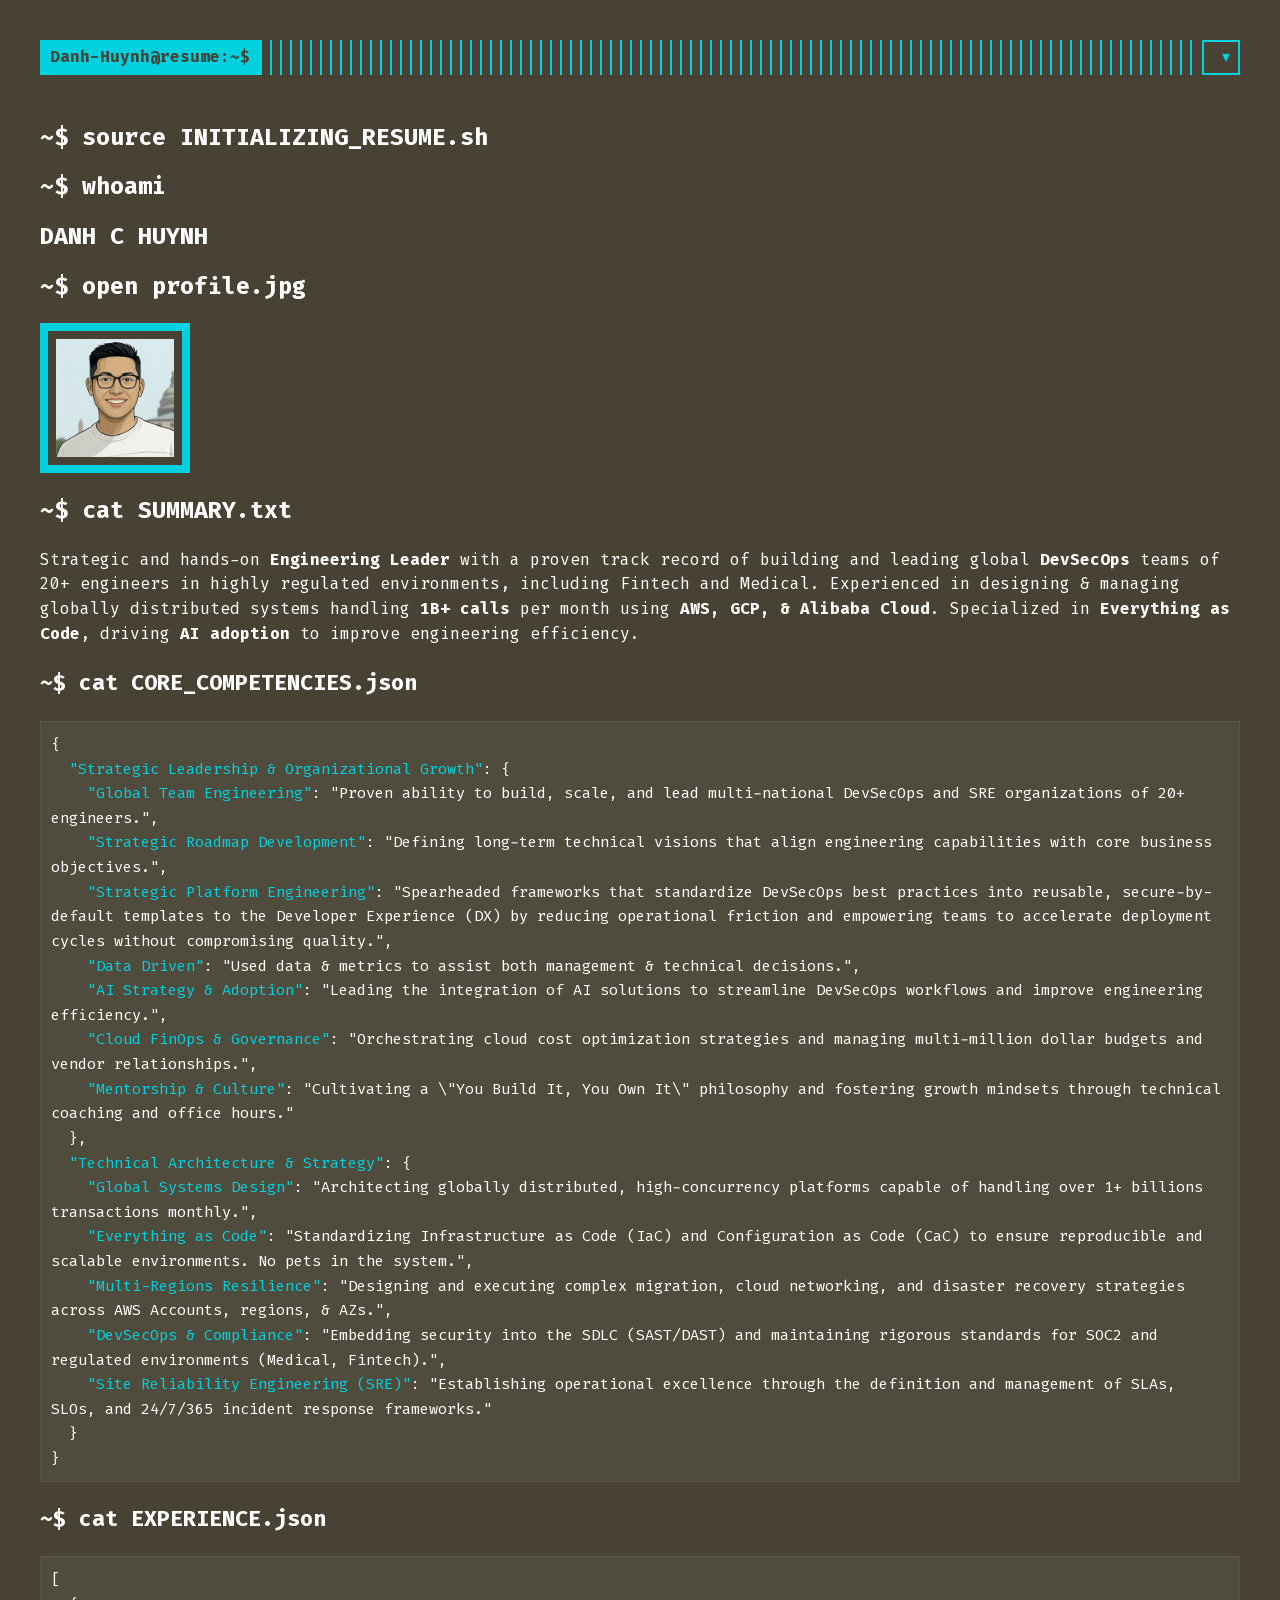
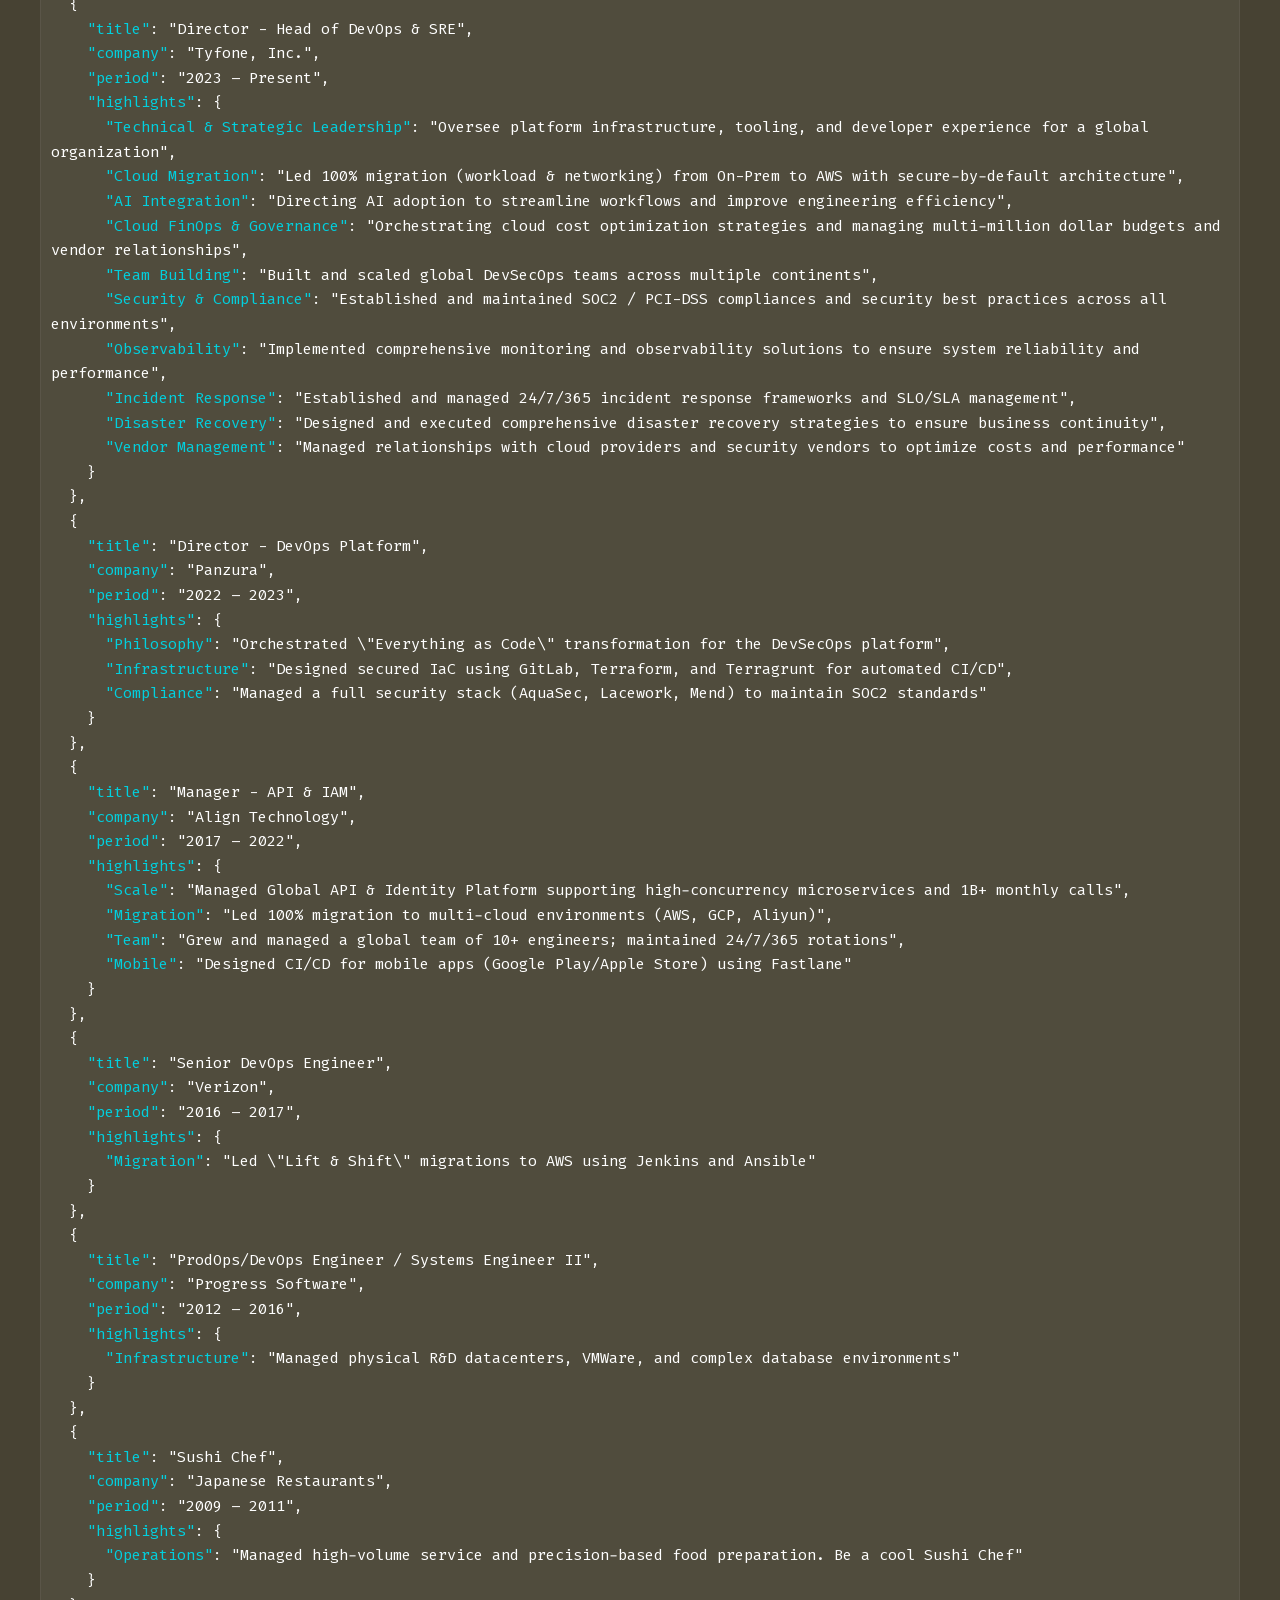
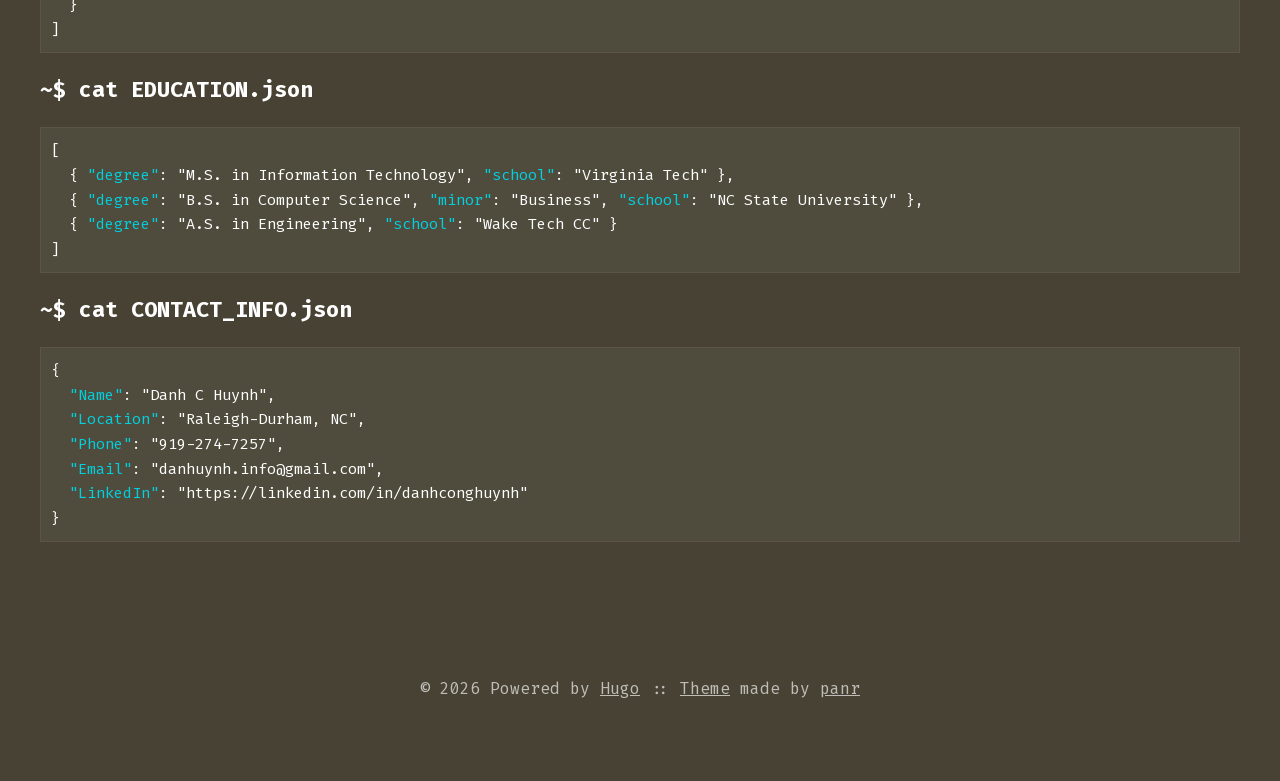
==== commit f78f36ca: "deploy: 54f4833c927580faff59445b326848a2d50b2f1e" ====
--- a/index.html
+++ b/index.html
@@ -1,6 +1,6 @@
-<!doctype html><html lang=en><head><meta name=generator content="Hugo 0.161.1"><title>Danh-Huynh@resume:~$</title><meta charset=utf-8><meta name=viewport content="width=device-width,initial-scale=1"><meta name=description content><meta name=keywords content><meta name=robots content="noodp"><link rel=canonical href=https://huynhcongdanh.github.io/resume/><link rel=stylesheet href=https://huynhcongdanh.github.io/resume/css/buttons.min.86f6b4c106b6c6eb690ae5203d36b442c1f66f718ff4e8164fa86cf6c61ad641.css><link rel=stylesheet href=https://huynhcongdanh.github.io/resume/css/code.min.c4581949edab7810737609fc5568852bcd908945f14561e366dcd2300a370545.css><link rel=stylesheet href=https://huynhcongdanh.github.io/resume/css/fonts.min.5bb7ed13e1d00d8ff39ea84af26737007eb5051b157b86fc24487c94f3dc8bbe.css><link rel=stylesheet href=https://huynhcongdanh.github.io/resume/css/footer.min.eb8dfc2c6a7eafa36cd3ba92d63e69e849e2200e0002a228d137f236b09ecd75.css><link rel=stylesheet href=https://huynhcongdanh.github.io/resume/css/gist.min.a751e8b0abe1ba8bc53ced52a38b19d8950fe78ca29454ea8c2595cf26aad5c0.css><link rel=stylesheet href=https://huynhcongdanh.github.io/resume/css/header.min.75c7eb0e2872d95ff48109c6647d0223a38db52e2561dd87966eb5fc7c6bdac6.css><link rel=stylesheet href=https://huynhcongdanh.github.io/resume/css/main.min.36833afd348409fc6c3d09d0897c5833d9d5bf1ff31f5e60ea3ee42ce2b1268c.css><link rel=stylesheet href=https://huynhcongdanh.github.io/resume/css/menu.min.3c17467ebeb3d38663dce68f71f519901124fa5cbb4519b2fb0667a21e9aca39.css><link rel=stylesheet href=https://huynhcongdanh.github.io/resume/css/pagination.min.bbb986dbce00a5ce5aca0504b7925fc1c581992a4bf57f163e5d69cc1db7d836.css><link rel=stylesheet href=https://huynhcongdanh.github.io/resume/css/post.min.e6dddd258e64c83e05cec0cd49c05216742d42fc8ecbfbe6b67083412b609bd3.css><link rel=stylesheet href=https://huynhcongdanh.github.io/resume/css/syntax.min.a2cc694a9b481f15d41722bffc2cc54eea4c4f74fd9072b0b33253604c22606e.css><link rel=stylesheet href=https://huynhcongdanh.github.io/resume/css/terminal.min.e3b0c44298fc1c149afbf4c8996fb92427ae41e4649b934ca495991b7852b855.css><link rel=stylesheet href=https://huynhcongdanh.github.io/resume/css/terms.min.b81791663c3790e738e571cdbf802312390d30e4b1d8dc9d814a5b5454d0ac11.css><link rel=stylesheet href=https://huynhcongdanh.github.io/resume/terminal.css><link rel="shortcut icon" href=https://huynhcongdanh.github.io/resume/favicon.png><link rel=apple-touch-icon href=https://huynhcongdanh.github.io/resume/apple-touch-icon.png><meta name=twitter:card content="summary"><meta property="og:locale" content="en"><meta property="og:type" content="website"><meta property="og:title" content="Danh-Huynh@resume:~$"><meta property="og:description" content><meta property="og:url" content="https://huynhcongdanh.github.io/resume/"><meta property="og:site_name" content="Danh-Huynh@resume:~$"><meta property="og:image" content="https://huynhcongdanh.github.io/resume/og-image.png"><meta property="og:image:width" content="1200"><meta property="og:image:height" content="627"><meta property="article:published_time" content="2026-05-12 00:00:00 +0000 UTC"><link href=/resume/index.xml rel=alternate type=application/rss+xml title=Danh-Huynh@resume:~$></head><body><div class="container full"><header class=header><div class=header__inner><div class=header__logo><a href=https://huynhcongdanh.github.io/resume/><div class=logo>Danh-Huynh@resume:~$</div></a></div><ul class="menu menu--desktop menu--language-selector"><li class=menu__trigger>&nbsp;▾</li><li><ul class=menu__dropdown><li><a href=https://huynhcongdanh.github.io/resume/></a></li></ul></li></ul></div></header><div class=content><div class=index-content><h1 id=-source-initializing_resumesh>&#187; source INITIALIZING_RESUME.sh</h1><h1 id=-whoami>&#187; whoami</h1><h1 id=danh-c-huynh>DANH C HUYNH</h1><h1 id=-open-profilejpg>&#187; open profile.jpg</h1><img src=profile.jpg alt=Profile width=150><h1 id=-cat-summarytxt>&#187; cat SUMMARY.txt</h1><p>Strategic and hands-on <strong>Engineering Leader</strong> with a proven track record of building and leading global <strong>DevSecOps</strong> teams of 20+ engineers in highly regulated environments, including Fintech and Medical.
+<!doctype html><html lang=en><head><meta name=generator content="Hugo 0.161.1"><title>Danh-Huynh@resume:~$</title><meta charset=utf-8><meta name=viewport content="width=device-width,initial-scale=1"><meta name=description content><meta name=keywords content><meta name=robots content="noodp"><link rel=canonical href=https://huynhcongdanh.github.io/resume/><link rel=stylesheet href=https://huynhcongdanh.github.io/resume/css/buttons.min.86f6b4c106b6c6eb690ae5203d36b442c1f66f718ff4e8164fa86cf6c61ad641.css><link rel=stylesheet href=https://huynhcongdanh.github.io/resume/css/code.min.c4581949edab7810737609fc5568852bcd908945f14561e366dcd2300a370545.css><link rel=stylesheet href=https://huynhcongdanh.github.io/resume/css/fonts.min.5bb7ed13e1d00d8ff39ea84af26737007eb5051b157b86fc24487c94f3dc8bbe.css><link rel=stylesheet href=https://huynhcongdanh.github.io/resume/css/footer.min.eb8dfc2c6a7eafa36cd3ba92d63e69e849e2200e0002a228d137f236b09ecd75.css><link rel=stylesheet href=https://huynhcongdanh.github.io/resume/css/gist.min.a751e8b0abe1ba8bc53ced52a38b19d8950fe78ca29454ea8c2595cf26aad5c0.css><link rel=stylesheet href=https://huynhcongdanh.github.io/resume/css/header.min.75c7eb0e2872d95ff48109c6647d0223a38db52e2561dd87966eb5fc7c6bdac6.css><link rel=stylesheet href=https://huynhcongdanh.github.io/resume/css/main.min.36833afd348409fc6c3d09d0897c5833d9d5bf1ff31f5e60ea3ee42ce2b1268c.css><link rel=stylesheet href=https://huynhcongdanh.github.io/resume/css/menu.min.3c17467ebeb3d38663dce68f71f519901124fa5cbb4519b2fb0667a21e9aca39.css><link rel=stylesheet href=https://huynhcongdanh.github.io/resume/css/pagination.min.bbb986dbce00a5ce5aca0504b7925fc1c581992a4bf57f163e5d69cc1db7d836.css><link rel=stylesheet href=https://huynhcongdanh.github.io/resume/css/post.min.e6dddd258e64c83e05cec0cd49c05216742d42fc8ecbfbe6b67083412b609bd3.css><link rel=stylesheet href=https://huynhcongdanh.github.io/resume/css/syntax.min.a2cc694a9b481f15d41722bffc2cc54eea4c4f74fd9072b0b33253604c22606e.css><link rel=stylesheet href=https://huynhcongdanh.github.io/resume/css/terminal.min.e3b0c44298fc1c149afbf4c8996fb92427ae41e4649b934ca495991b7852b855.css><link rel=stylesheet href=https://huynhcongdanh.github.io/resume/css/terms.min.b81791663c3790e738e571cdbf802312390d30e4b1d8dc9d814a5b5454d0ac11.css><link rel=stylesheet href=https://huynhcongdanh.github.io/resume/terminal.css><link rel="shortcut icon" href=https://huynhcongdanh.github.io/resume/favicon.png><link rel=apple-touch-icon href=https://huynhcongdanh.github.io/resume/apple-touch-icon.png><meta name=twitter:card content="summary"><meta property="og:locale" content="en"><meta property="og:type" content="website"><meta property="og:title" content="Danh-Huynh@resume:~$"><meta property="og:description" content><meta property="og:url" content="https://huynhcongdanh.github.io/resume/"><meta property="og:site_name" content="Danh-Huynh@resume:~$"><meta property="og:image" content="https://huynhcongdanh.github.io/resume/og-image.png"><meta property="og:image:width" content="1200"><meta property="og:image:height" content="627"><meta property="article:published_time" content="2026-05-12 00:00:00 +0000 UTC"><link href=/resume/index.xml rel=alternate type=application/rss+xml title=Danh-Huynh@resume:~$></head><body><div class="container full"><header class=header><div class=header__inner><div class=header__logo><a href=https://huynhcongdanh.github.io/resume/><div class=logo>Danh-Huynh@resume:~$</div></a></div><ul class="menu menu--desktop menu--language-selector"><li class=menu__trigger>&nbsp;▾</li><li><ul class=menu__dropdown><li><a href=https://huynhcongdanh.github.io/resume/></a></li></ul></li></ul></div></header><div class=content><div class=index-content><h1 id=-source-initializing_resumesh>~$ source INITIALIZING_RESUME.sh</h1><h1 id=-whoami>~$ whoami</h1><h1 id=danh-c-huynh>DANH C HUYNH</h1><h1 id=-open-profilejpg>~$ open profile.jpg</h1><img src=profile.jpg alt=Profile width=150><h1 id=-cat-summarytxt>~$ cat SUMMARY.txt</h1><p>Strategic and hands-on <strong>Engineering Leader</strong> with a proven track record of building and leading global <strong>DevSecOps</strong> teams of 20+ engineers in highly regulated environments, including Fintech and Medical.
 Experienced in designing & managing globally distributed systems handling <strong>1B+ calls</strong> per month using <strong>AWS, GCP, & Alibaba Cloud</strong>.
-Specialized in <strong>Everything as Code</strong>, driving <strong>AI adoption</strong> to improve engineering efficiency.</p><h2 id=-cat-core_competenciesjson>&#187; cat CORE_COMPETENCIES.json</h2><div class=highlight><pre tabindex=0 class=chroma><code class=language-json data-lang=json><span class=line><span class=cl><span class=p>{</span>
+Specialized in <strong>Everything as Code</strong>, driving <strong>AI adoption</strong> to improve engineering efficiency.</p><h2 id=-cat-core_competenciesjson>~$ cat CORE_COMPETENCIES.json</h2><div class=highlight><pre tabindex=0 class=chroma><code class=language-json data-lang=json><span class=line><span class=cl><span class=p>{</span>
 </span></span><span class=line><span class=cl>  <span class=nt>&#34;Strategic Leadership &amp; Organizational Growth&#34;</span><span class=p>:</span> <span class=p>{</span>
 </span></span><span class=line><span class=cl>    <span class=nt>&#34;Global Team Engineering&#34;</span><span class=p>:</span> <span class=s2>&#34;Proven ability to build, scale, and lead multi-national DevSecOps and SRE organizations of 20+ engineers.&#34;</span><span class=p>,</span>
 </span></span><span class=line><span class=cl>    <span class=nt>&#34;Strategic Roadmap Development&#34;</span><span class=p>:</span> <span class=s2>&#34;Defining long-term technical visions that align engineering capabilities with core business objectives.&#34;</span><span class=p>,</span>
@@ -18,7 +18,7 @@
 </span></span><span class=line><span class=cl>    <span class=nt>&#34;Site Reliability Engineering (SRE)&#34;</span><span class=p>:</span> <span class=s2>&#34;Establishing operational excellence through the definition and management of SLAs, SLOs, and 24/7/365 incident response frameworks.&#34;</span>
 </span></span><span class=line><span class=cl>  <span class=p>}</span>
 </span></span><span class=line><span class=cl><span class=p>}</span>
-</span></span></code></pre></div><h2 id=-cat-experiencejson>&#187; cat EXPERIENCE.json</h2><div class=highlight><pre tabindex=0 class=chroma><code class=language-json data-lang=json><span class=line><span class=cl><span class=p>[</span>
+</span></span></code></pre></div><h2 id=-cat-experiencejson>~$ cat EXPERIENCE.json</h2><div class=highlight><pre tabindex=0 class=chroma><code class=language-json data-lang=json><span class=line><span class=cl><span class=p>[</span>
 </span></span><span class=line><span class=cl>  <span class=p>{</span>
 </span></span><span class=line><span class=cl>    <span class=nt>&#34;title&#34;</span><span class=p>:</span> <span class=s2>&#34;Director - Head of DevOps &amp; SRE&#34;</span><span class=p>,</span>
 </span></span><span class=line><span class=cl>    <span class=nt>&#34;company&#34;</span><span class=p>:</span> <span class=s2>&#34;Tyfone, Inc.&#34;</span><span class=p>,</span>
@@ -82,12 +82,12 @@
 </span></span><span class=line><span class=cl>    <span class=p>}</span>
 </span></span><span class=line><span class=cl>  <span class=p>}</span>
 </span></span><span class=line><span class=cl><span class=p>]</span>
-</span></span></code></pre></div><h2 id=-cat-educationjson>&#187; cat EDUCATION.json</h2><div class=highlight><pre tabindex=0 class=chroma><code class=language-json data-lang=json><span class=line><span class=cl><span class=p>[</span>
+</span></span></code></pre></div><h2 id=-cat-educationjson>~$ cat EDUCATION.json</h2><div class=highlight><pre tabindex=0 class=chroma><code class=language-json data-lang=json><span class=line><span class=cl><span class=p>[</span>
 </span></span><span class=line><span class=cl>  <span class=p>{</span> <span class=nt>&#34;degree&#34;</span><span class=p>:</span> <span class=s2>&#34;M.S. in Information Technology&#34;</span><span class=p>,</span> <span class=nt>&#34;school&#34;</span><span class=p>:</span> <span class=s2>&#34;Virginia Tech&#34;</span> <span class=p>},</span>
 </span></span><span class=line><span class=cl>  <span class=p>{</span> <span class=nt>&#34;degree&#34;</span><span class=p>:</span> <span class=s2>&#34;B.S. in Computer Science&#34;</span><span class=p>,</span> <span class=nt>&#34;minor&#34;</span><span class=p>:</span> <span class=s2>&#34;Business&#34;</span><span class=p>,</span> <span class=nt>&#34;school&#34;</span><span class=p>:</span> <span class=s2>&#34;NC State University&#34;</span> <span class=p>},</span>
 </span></span><span class=line><span class=cl>  <span class=p>{</span> <span class=nt>&#34;degree&#34;</span><span class=p>:</span> <span class=s2>&#34;A.S. in Engineering&#34;</span><span class=p>,</span> <span class=nt>&#34;school&#34;</span><span class=p>:</span> <span class=s2>&#34;Wake Tech CC&#34;</span> <span class=p>}</span>
 </span></span><span class=line><span class=cl><span class=p>]</span>
-</span></span></code></pre></div><h2 id=-cat-contact_infojson>&#187; cat CONTACT_INFO.json</h2><div class=highlight><pre tabindex=0 class=chroma><code class=language-json data-lang=json><span class=line><span class=cl><span class=p>{</span>
+</span></span></code></pre></div><h2 id=-cat-contact_infojson>~$ cat CONTACT_INFO.json</h2><div class=highlight><pre tabindex=0 class=chroma><code class=language-json data-lang=json><span class=line><span class=cl><span class=p>{</span>
 </span></span><span class=line><span class=cl>  <span class=nt>&#34;Name&#34;</span><span class=p>:</span> <span class=s2>&#34;Danh C Huynh&#34;</span><span class=p>,</span>
 </span></span><span class=line><span class=cl>  <span class=nt>&#34;Location&#34;</span><span class=p>:</span> <span class=s2>&#34;Raleigh-Durham, NC&#34;</span><span class=p>,</span>
 </span></span><span class=line><span class=cl>  <span class=nt>&#34;Phone&#34;</span><span class=p>:</span> <span class=s2>&#34;919-274-7257&#34;</span><span class=p>,</span>
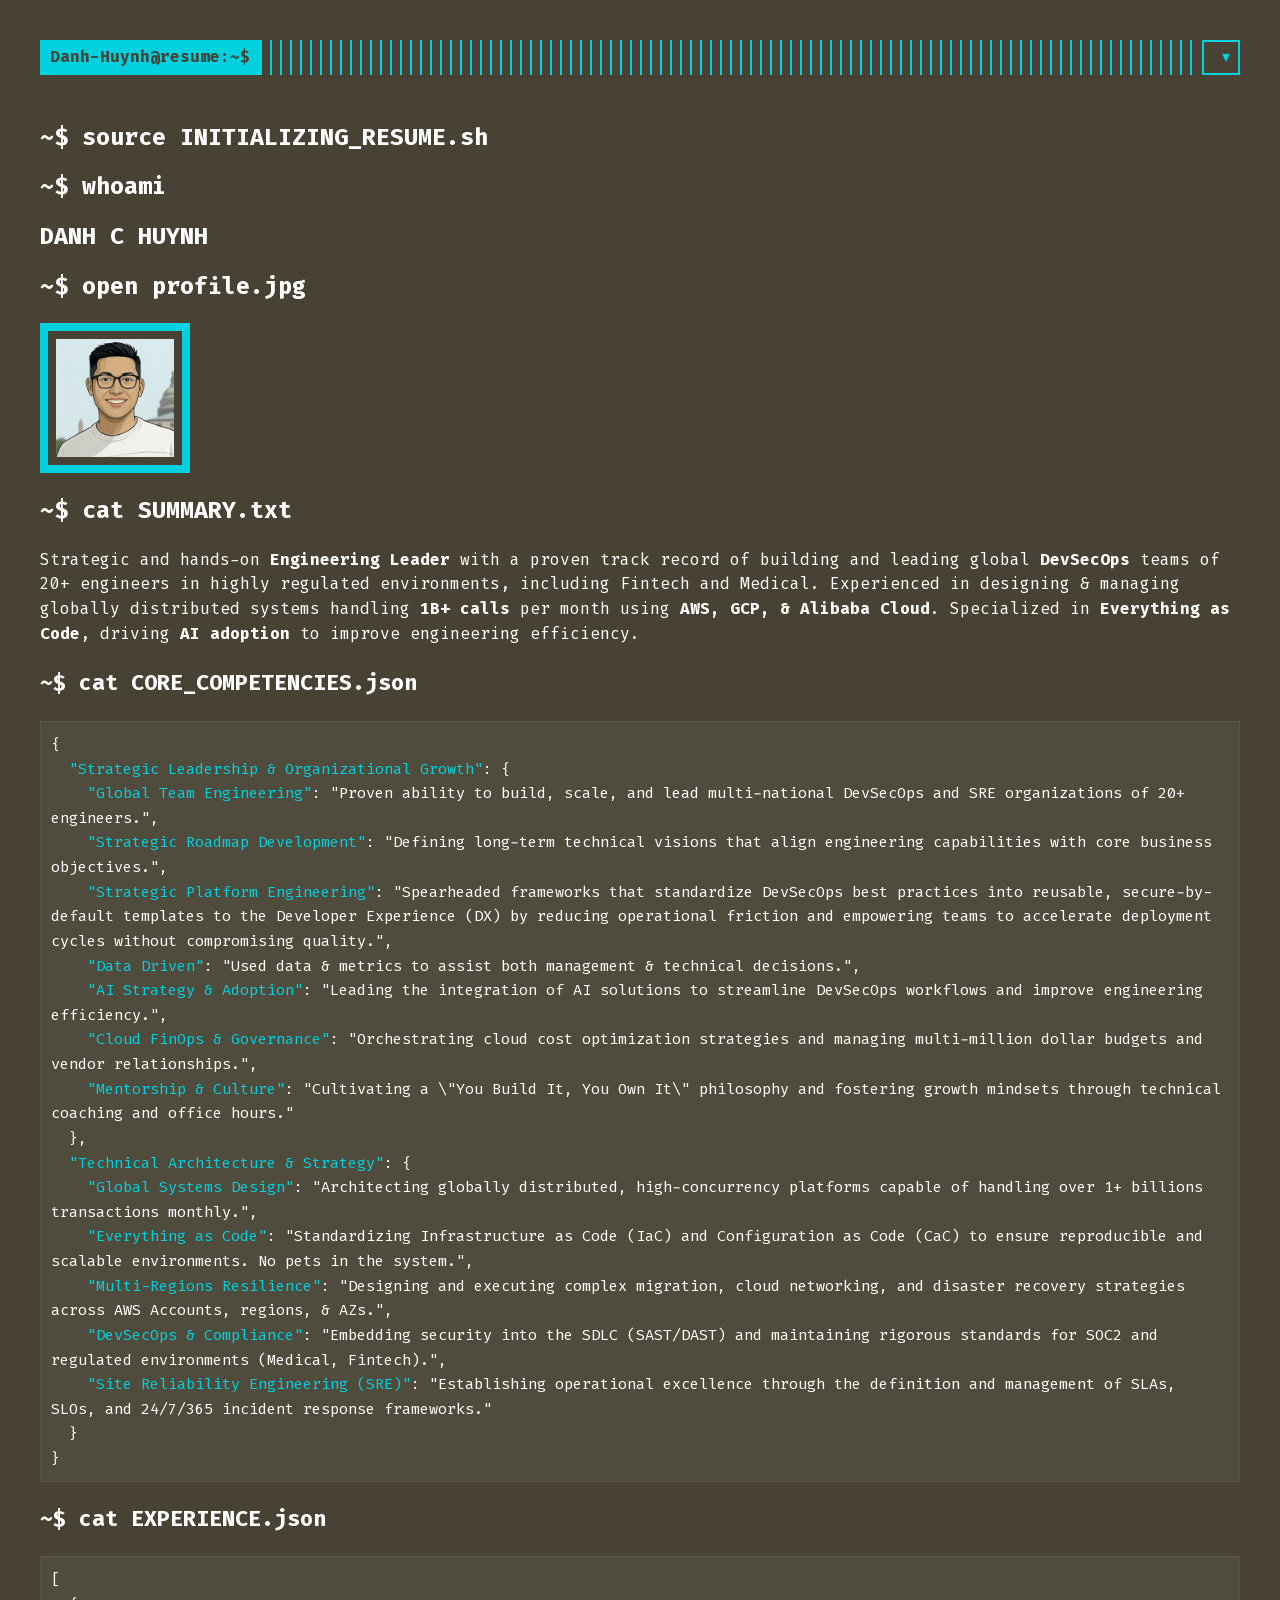
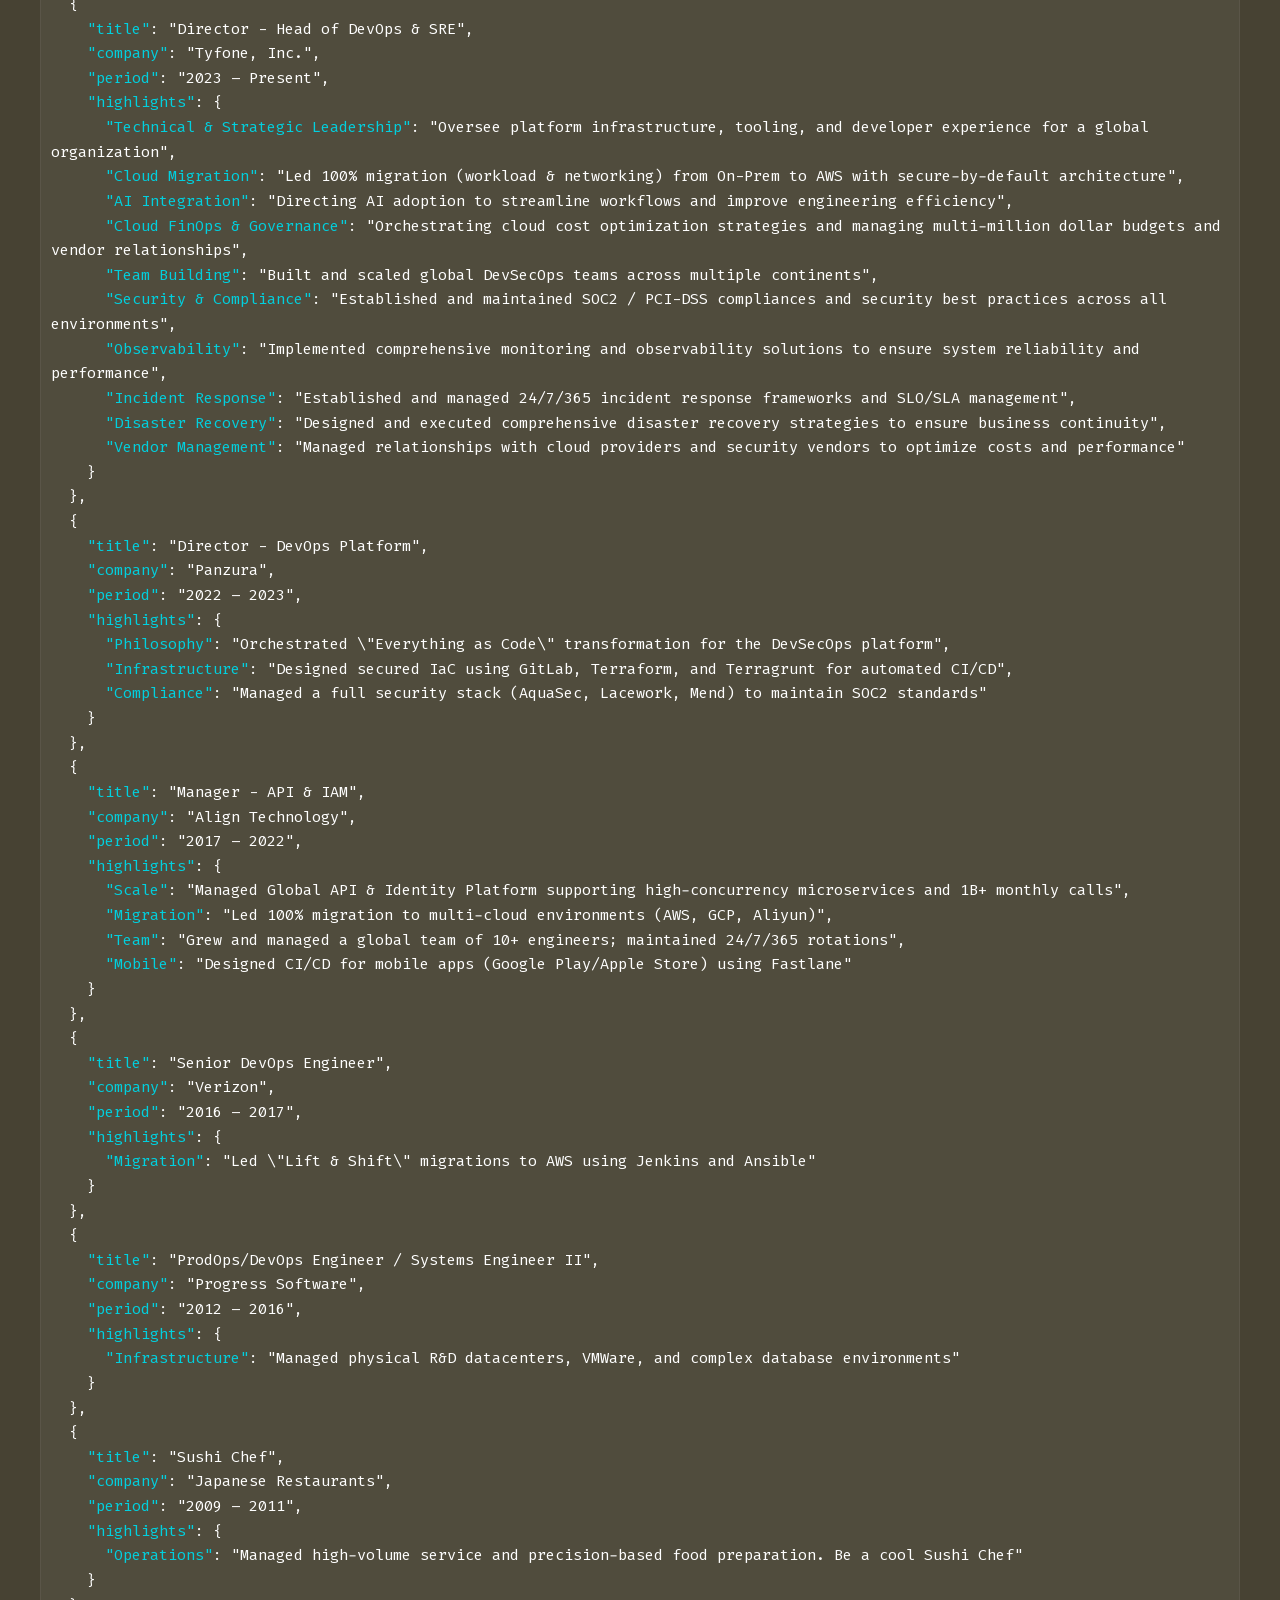
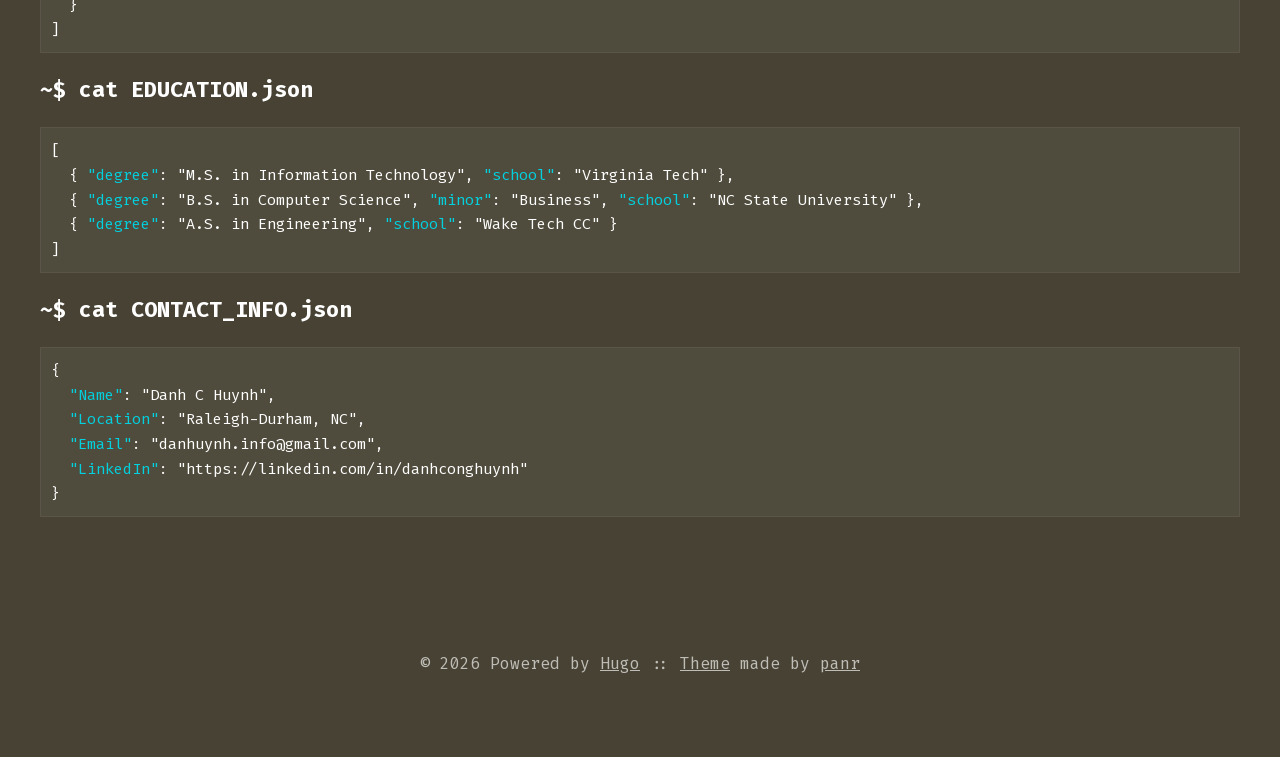
==== commit 6d5d8a39: "deploy: c3c9f9538f45fb71202cae342855ada3e02801cf" ====
--- a/index.html
+++ b/index.html
@@ -90,7 +90,6 @@
 </span></span></code></pre></div><h2 id=-cat-contact_infojson>~$ cat CONTACT_INFO.json</h2><div class=highlight><pre tabindex=0 class=chroma><code class=language-json data-lang=json><span class=line><span class=cl><span class=p>{</span>
 </span></span><span class=line><span class=cl>  <span class=nt>&#34;Name&#34;</span><span class=p>:</span> <span class=s2>&#34;Danh C Huynh&#34;</span><span class=p>,</span>
 </span></span><span class=line><span class=cl>  <span class=nt>&#34;Location&#34;</span><span class=p>:</span> <span class=s2>&#34;Raleigh-Durham, NC&#34;</span><span class=p>,</span>
-</span></span><span class=line><span class=cl>  <span class=nt>&#34;Phone&#34;</span><span class=p>:</span> <span class=s2>&#34;919-274-7257&#34;</span><span class=p>,</span>
 </span></span><span class=line><span class=cl>  <span class=nt>&#34;Email&#34;</span><span class=p>:</span> <span class=s2>&#34;danhuynh.info@gmail.com&#34;</span><span class=p>,</span>
 </span></span><span class=line><span class=cl>  <span class=nt>&#34;LinkedIn&#34;</span><span class=p>:</span> <span class=s2>&#34;https://linkedin.com/in/danhconghuynh&#34;</span>
 </span></span><span class=line><span class=cl><span class=p>}</span>
